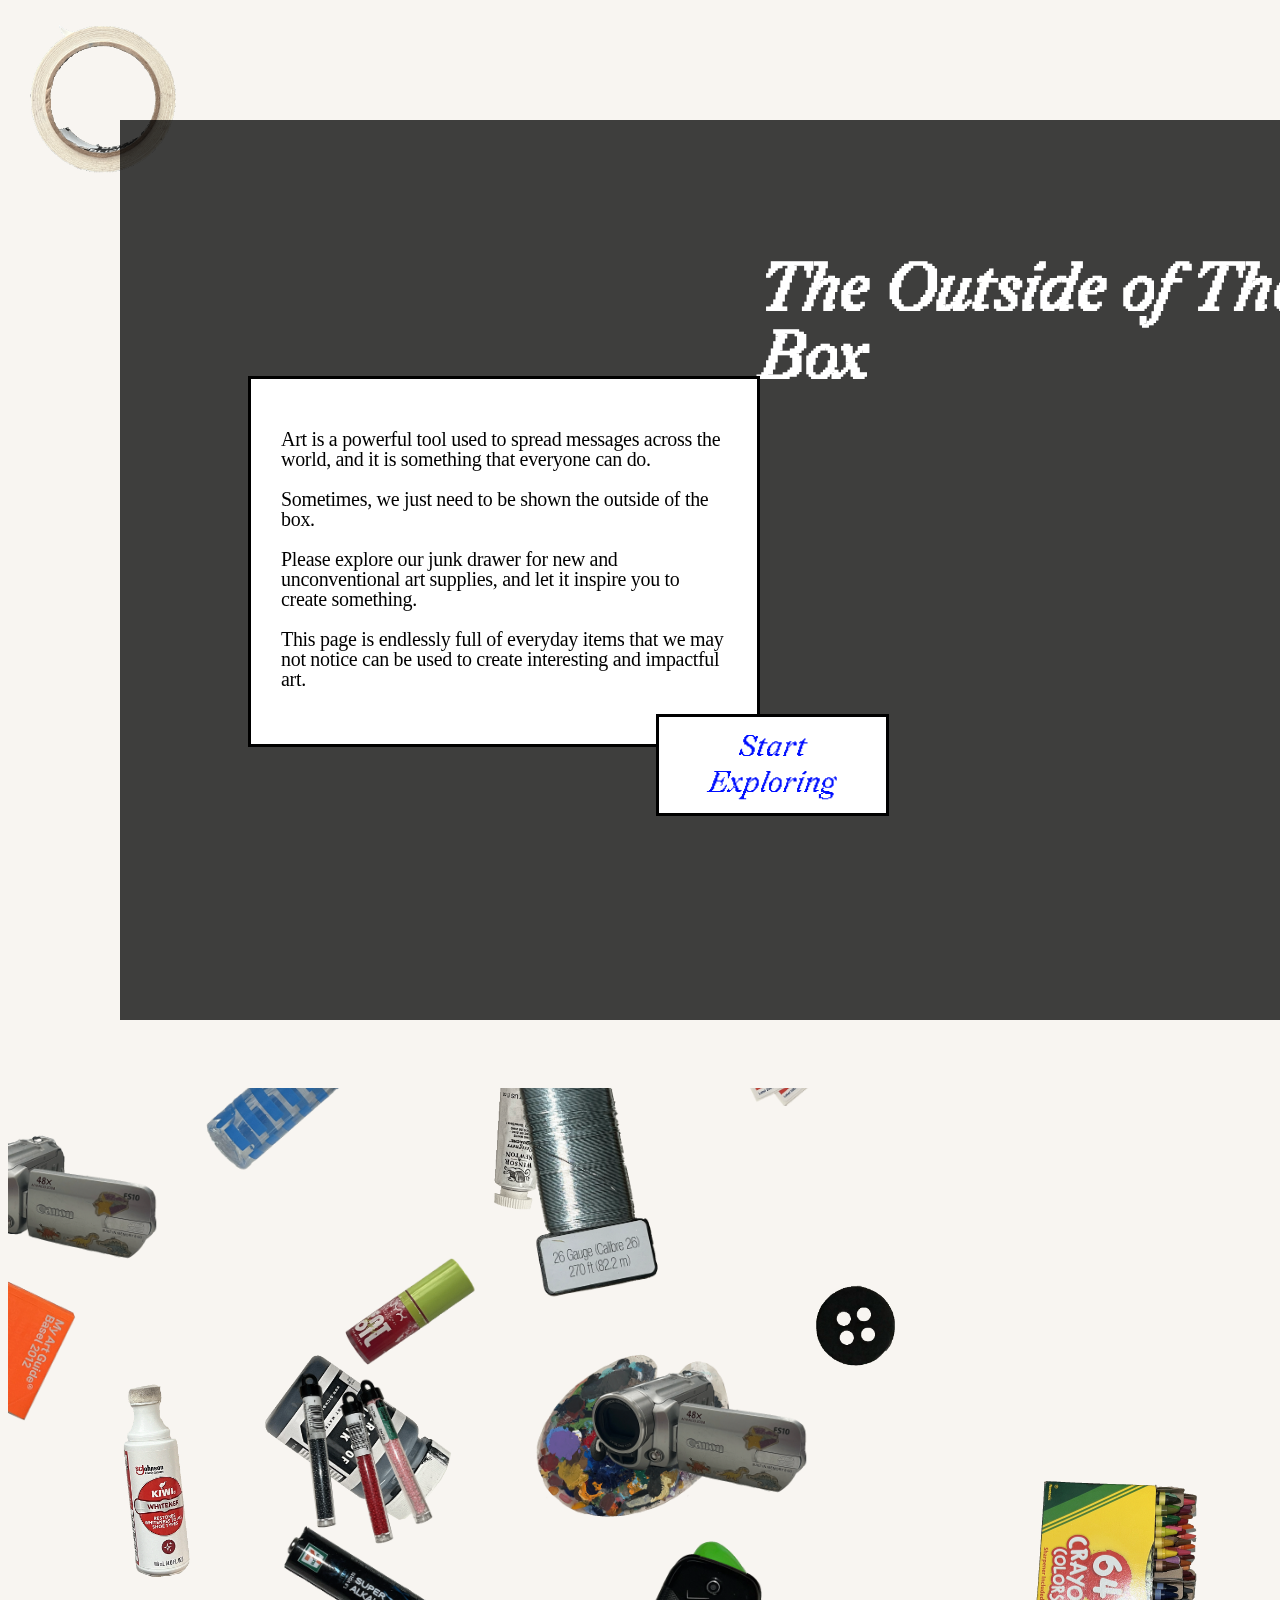
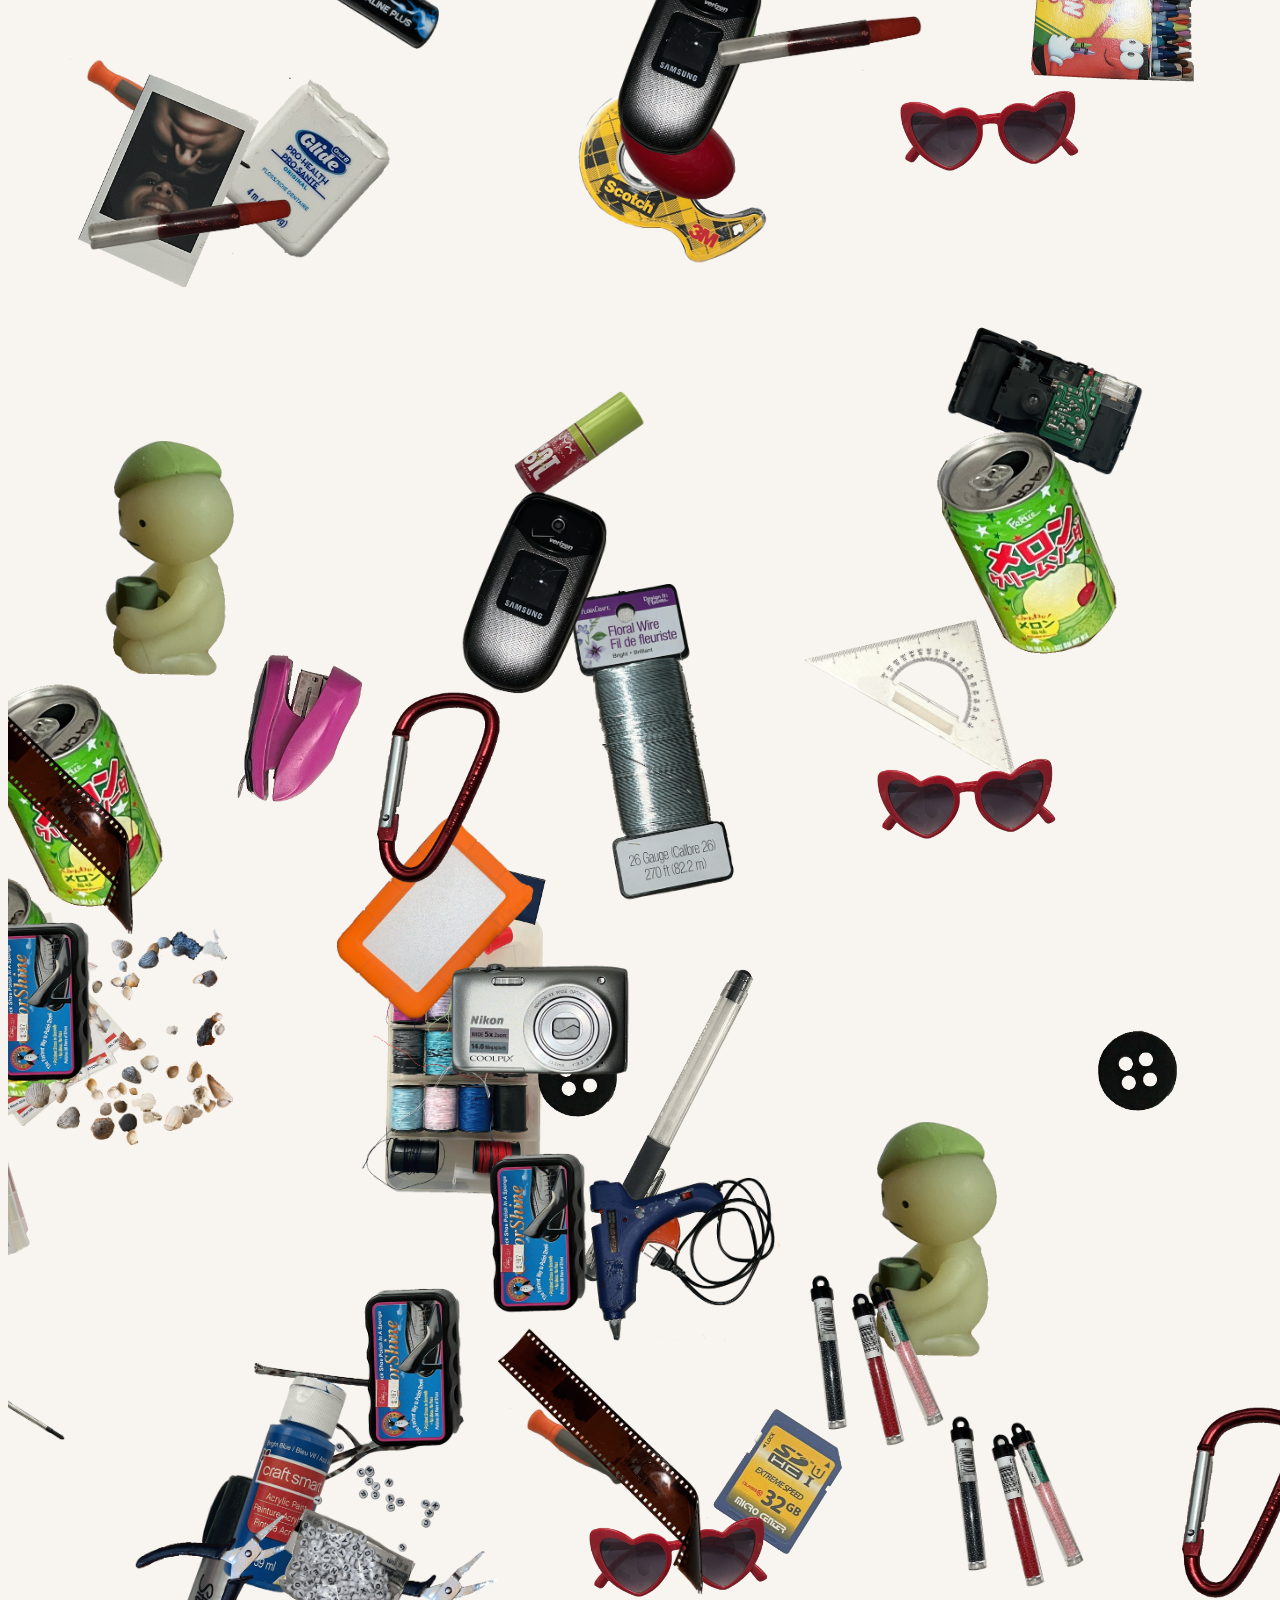
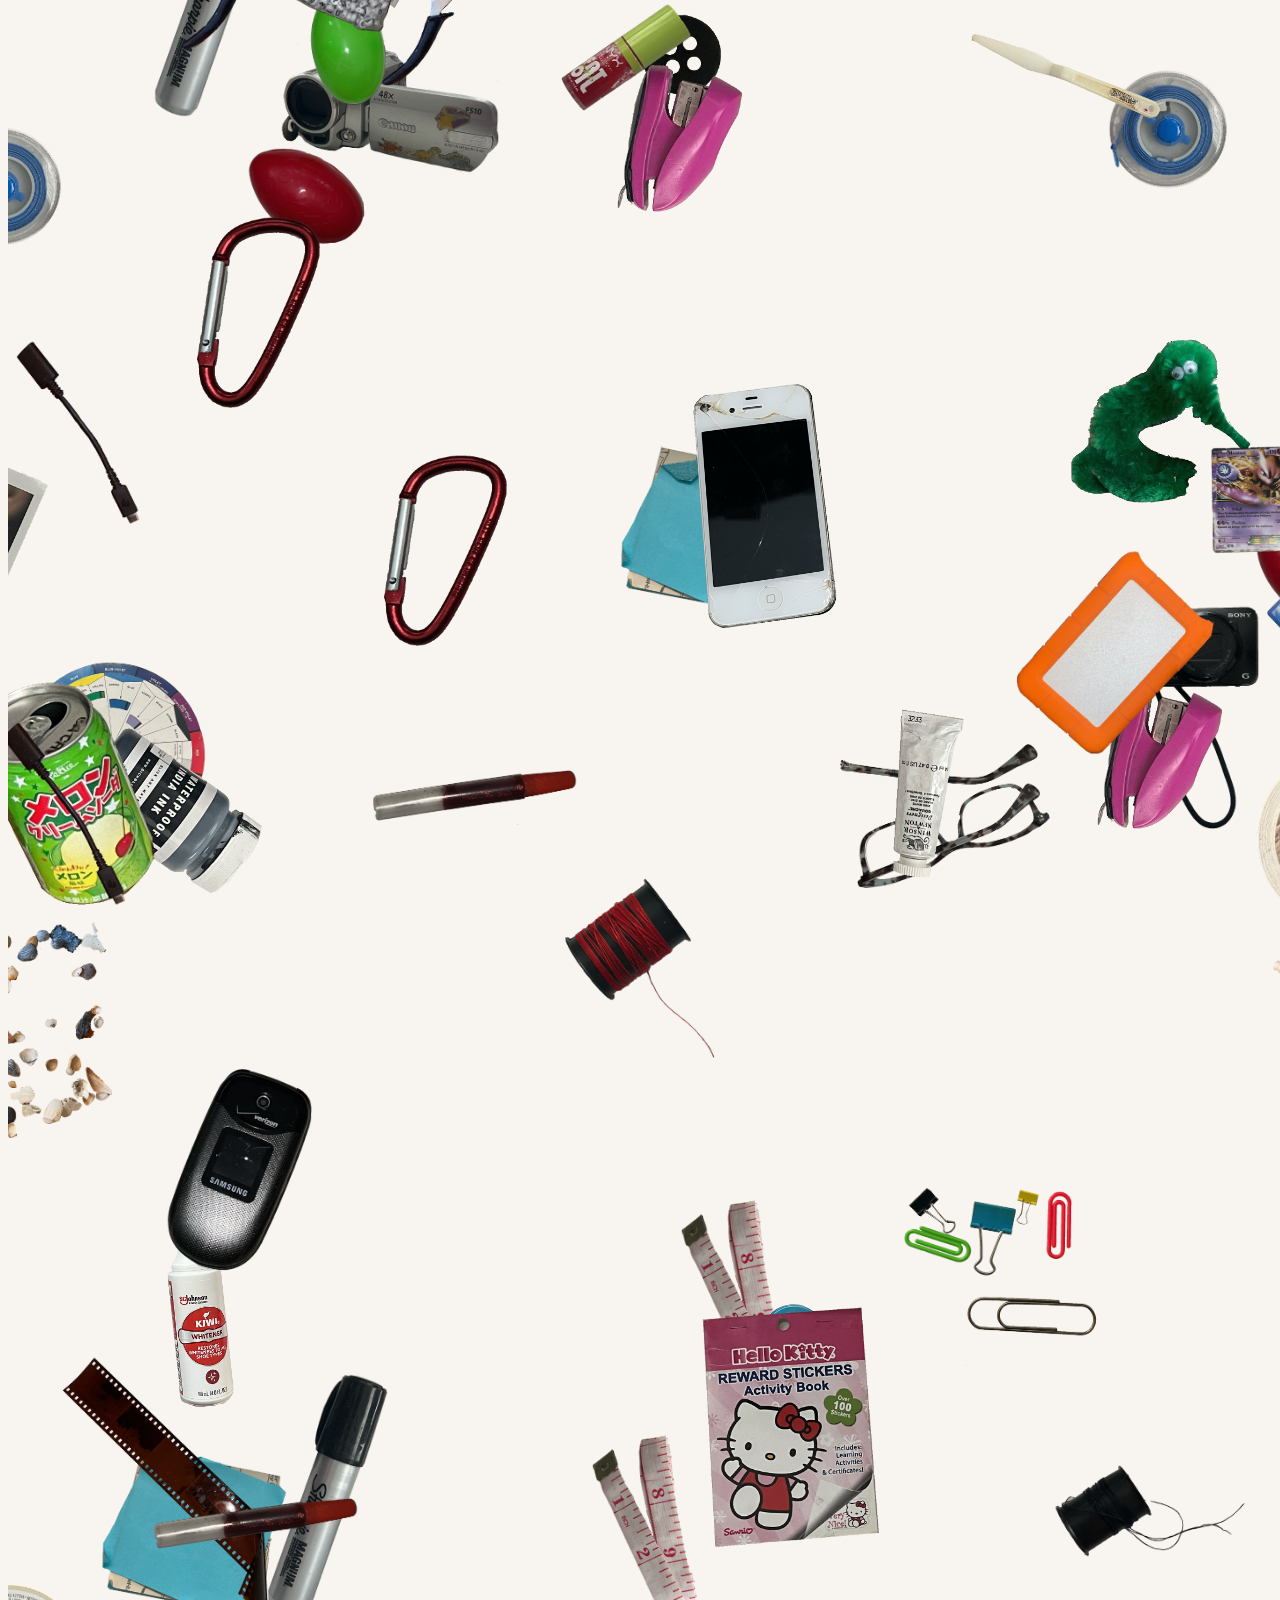
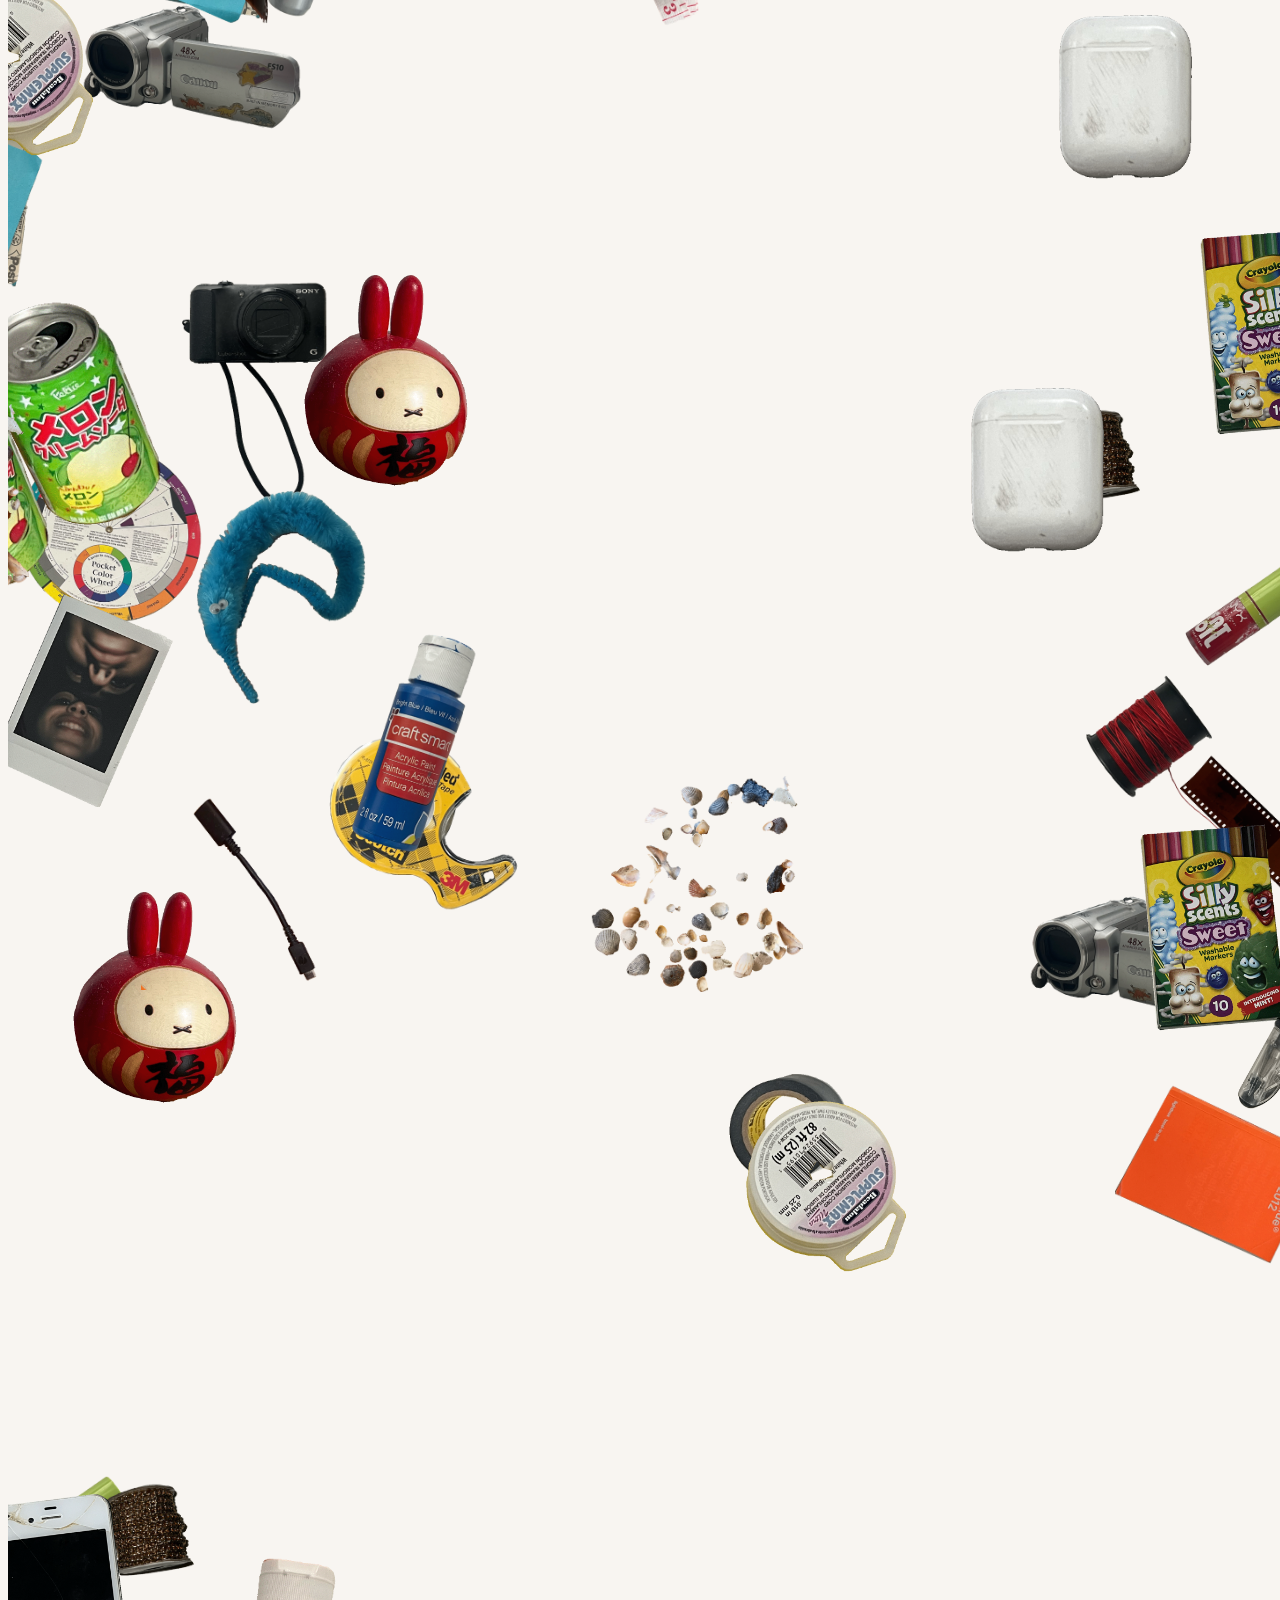
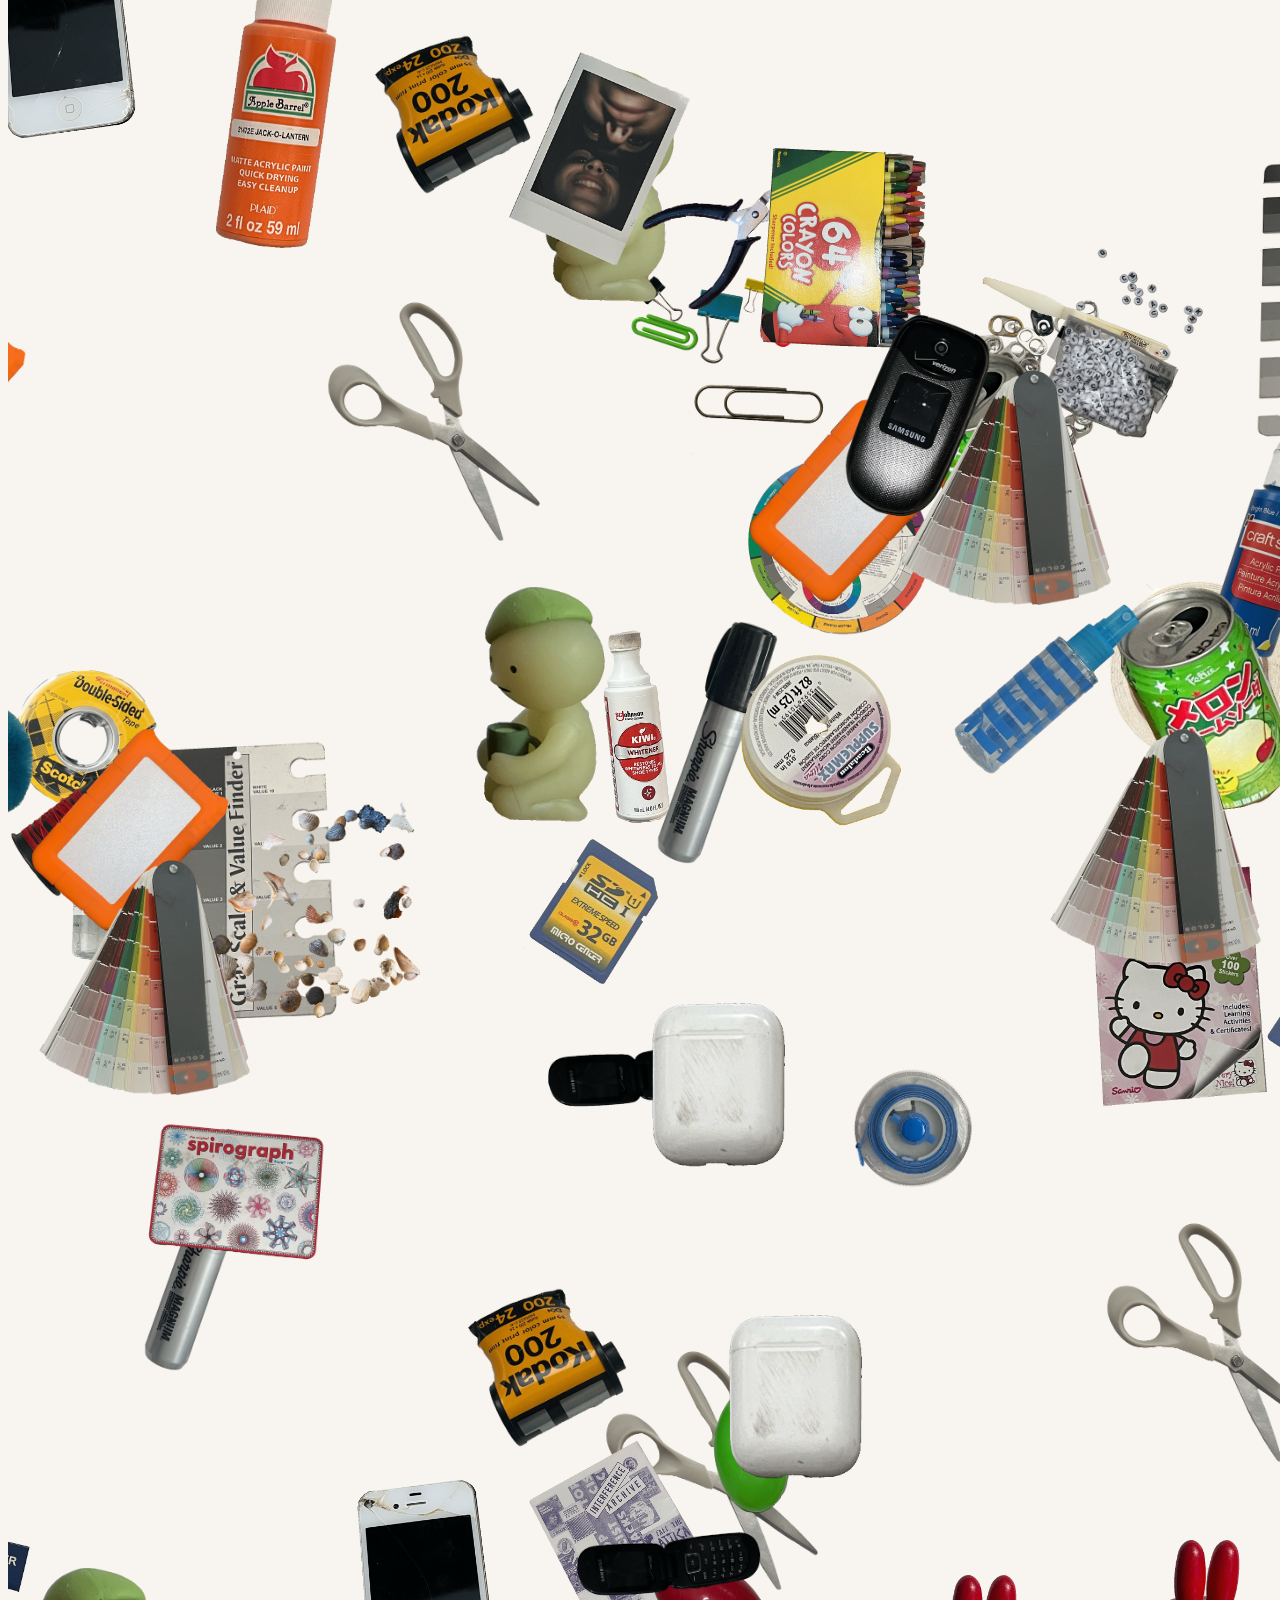
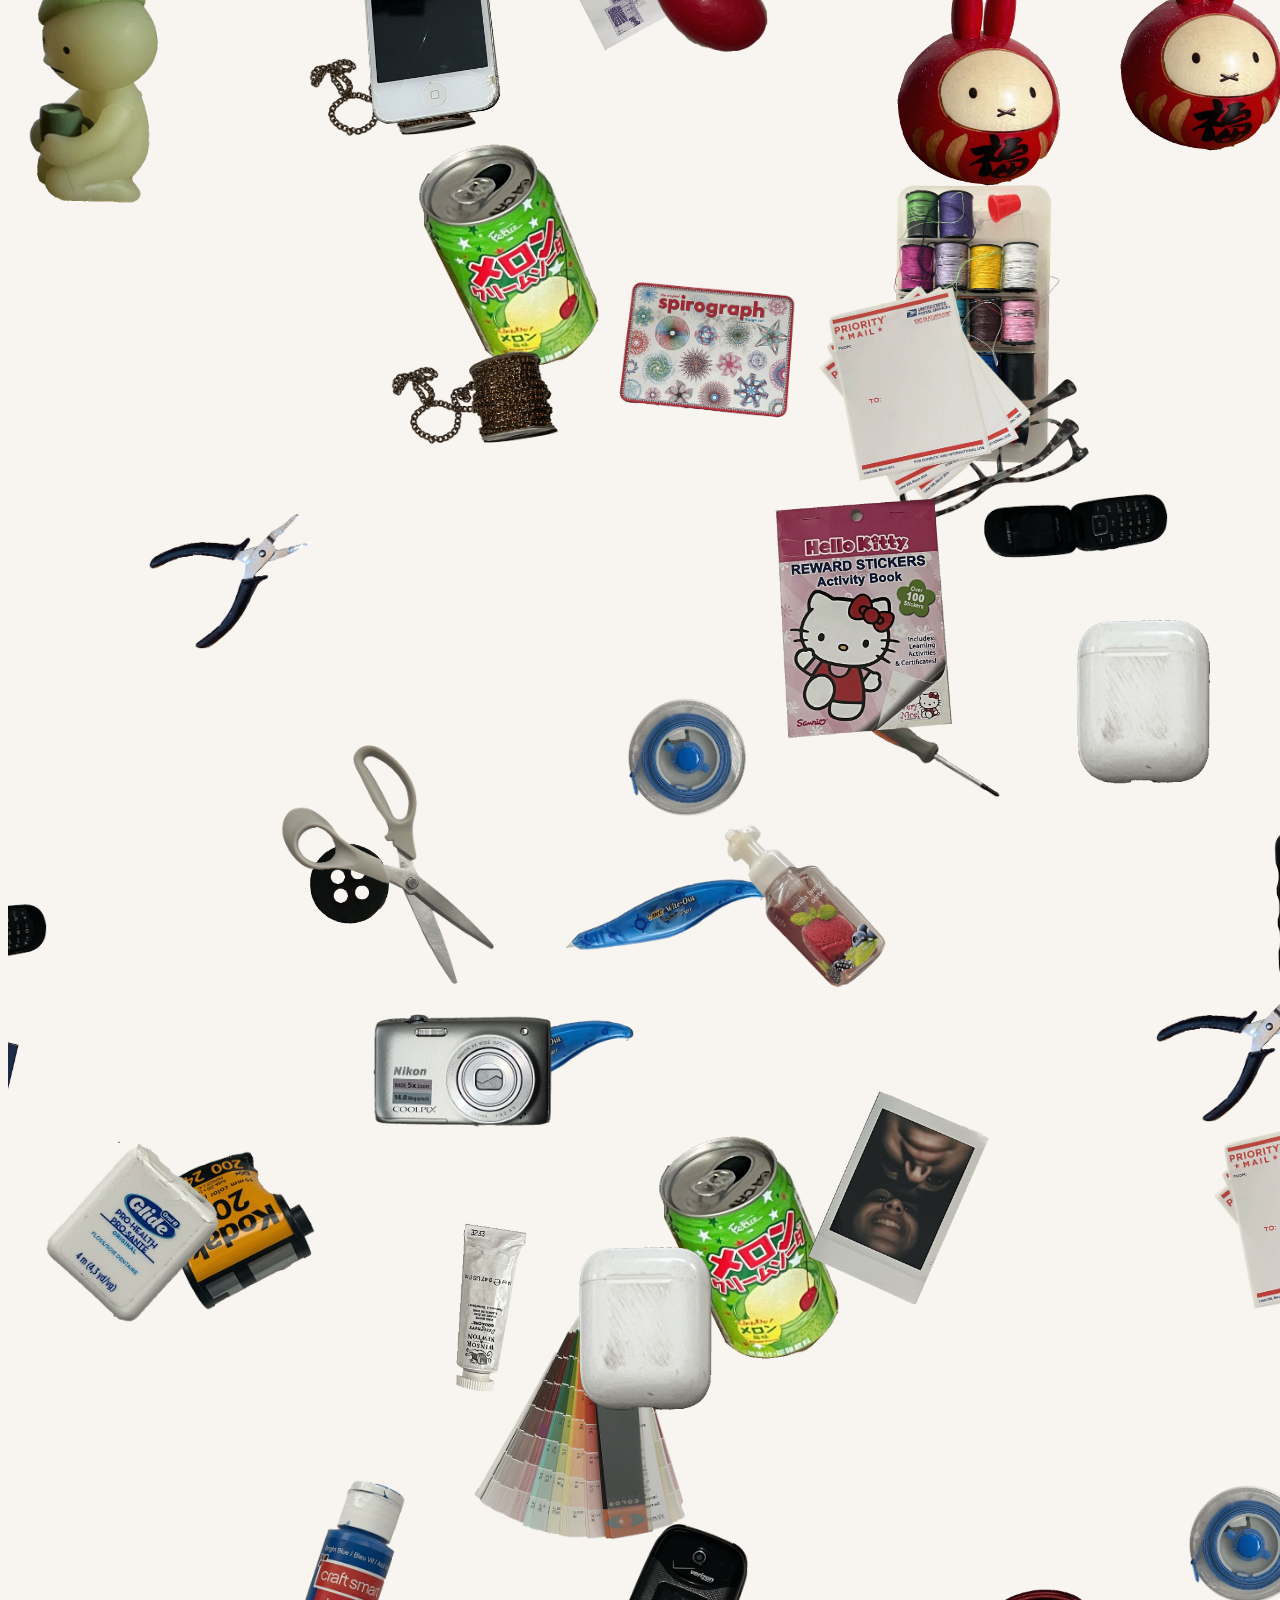
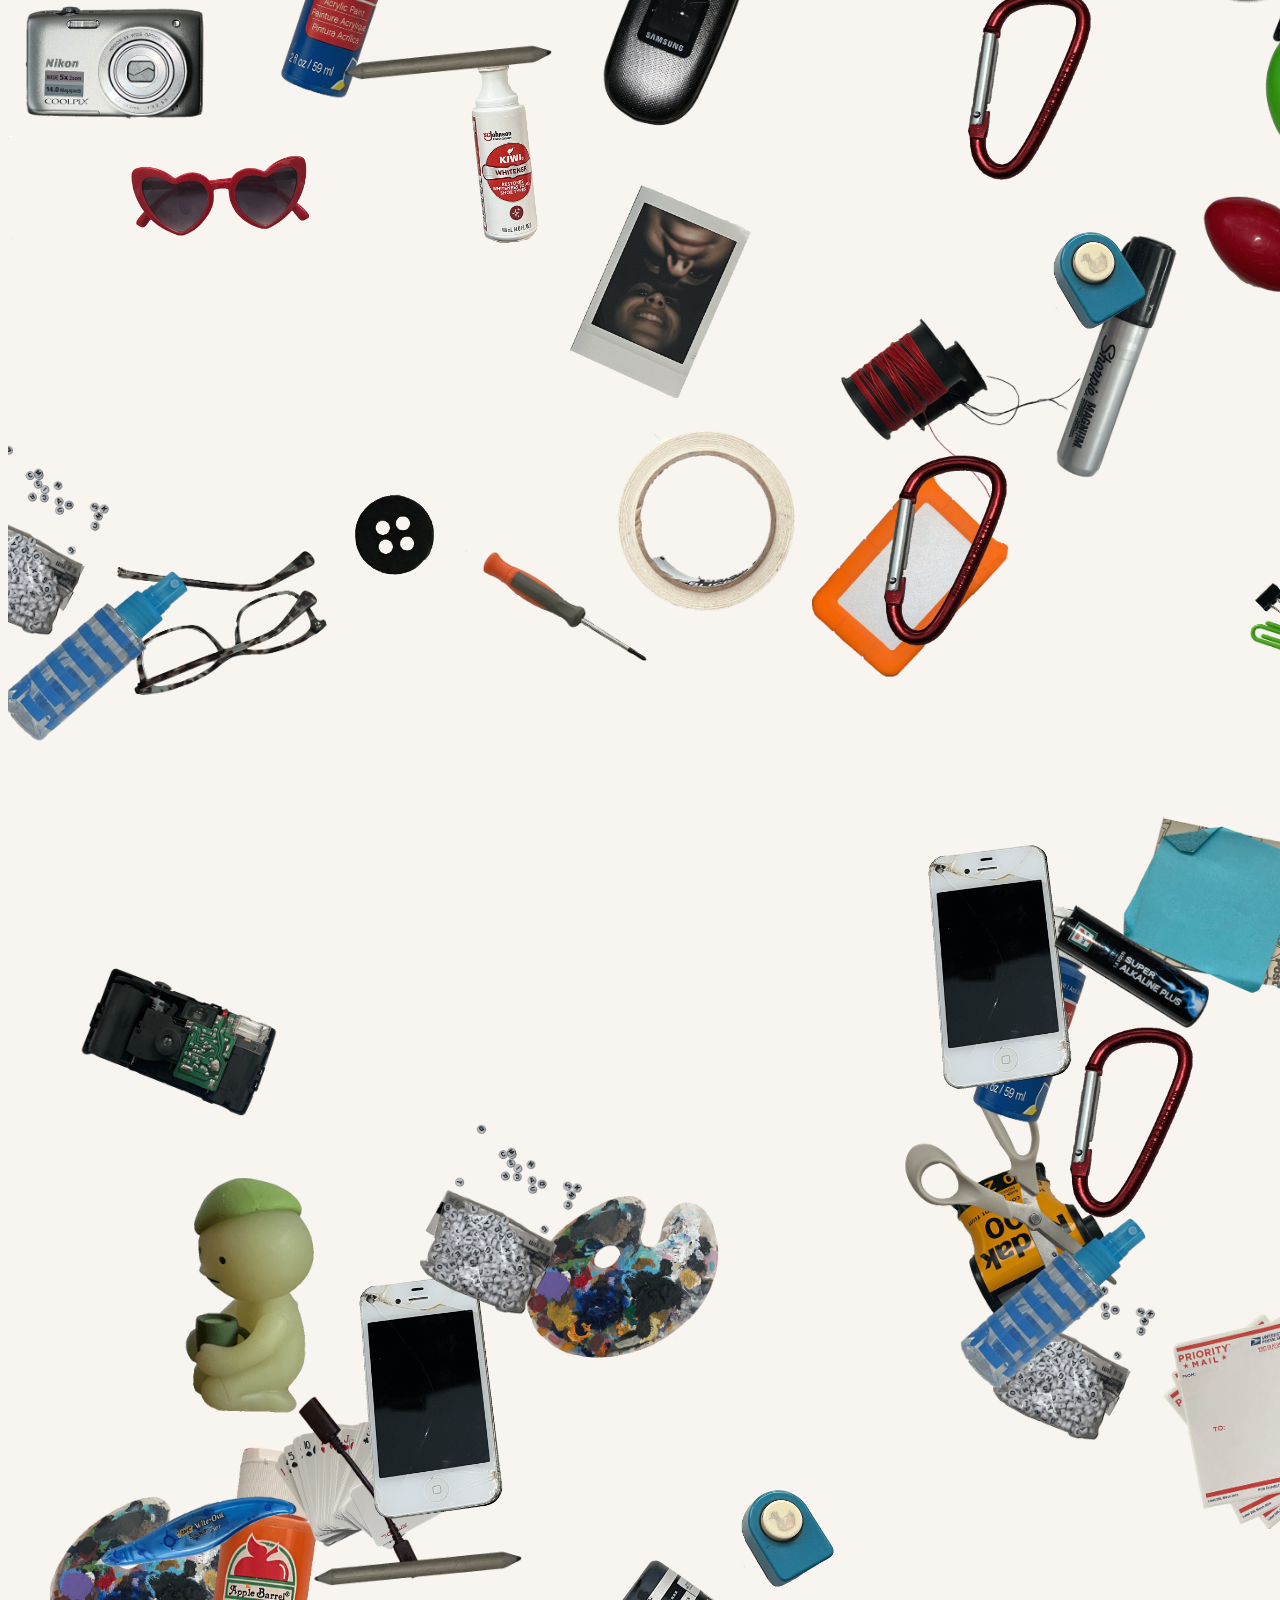
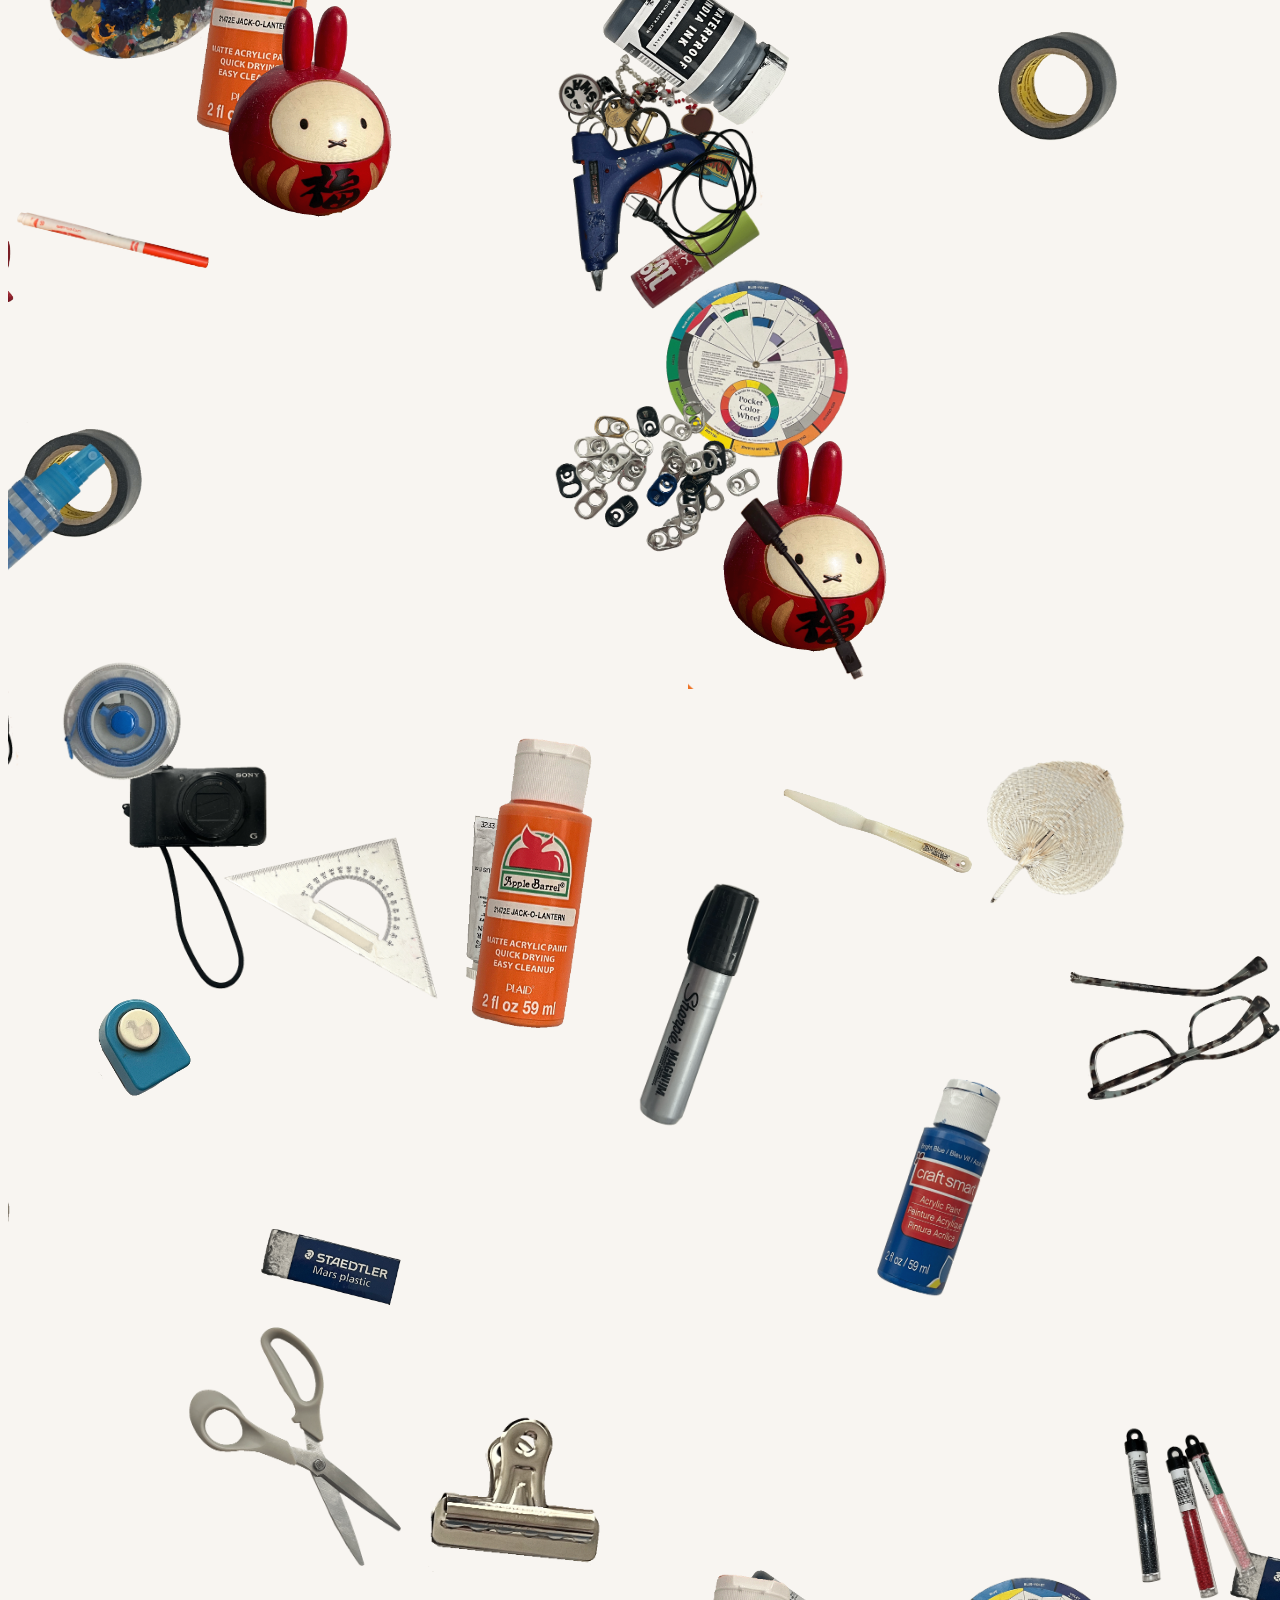
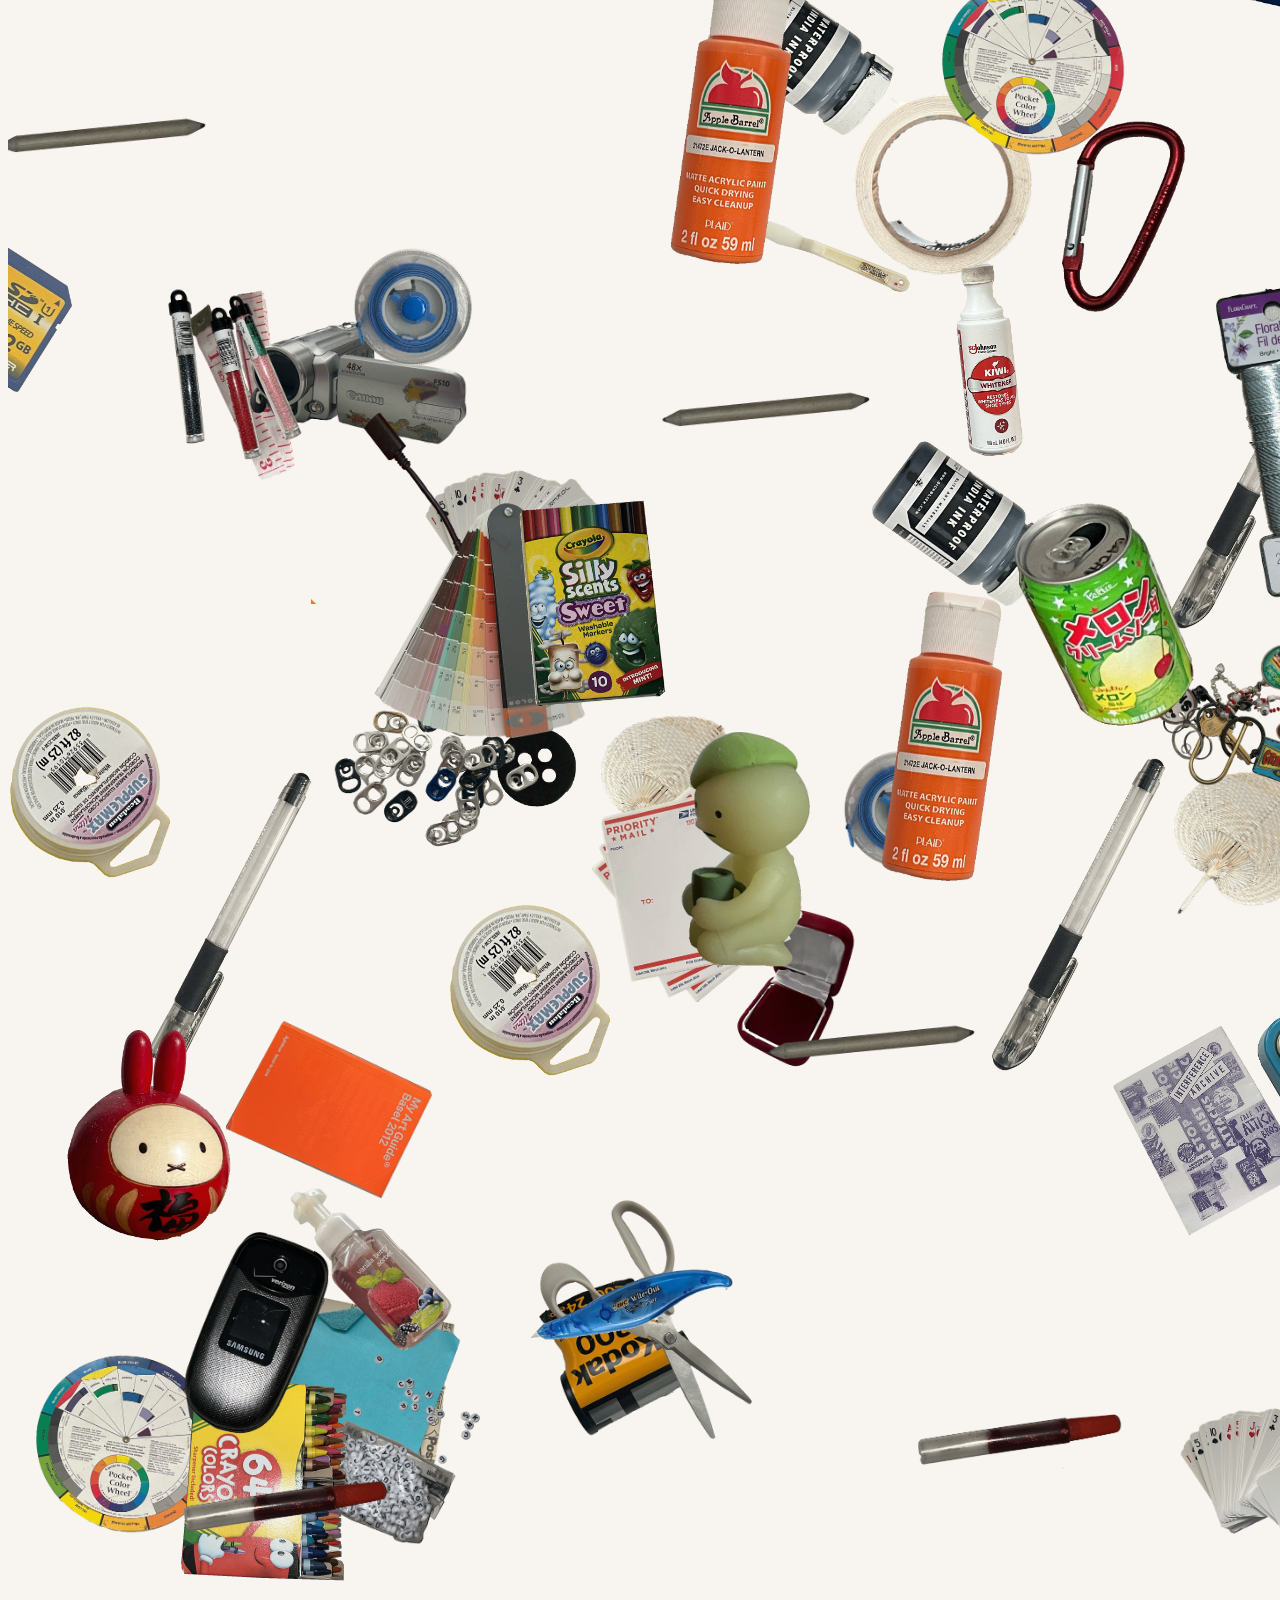
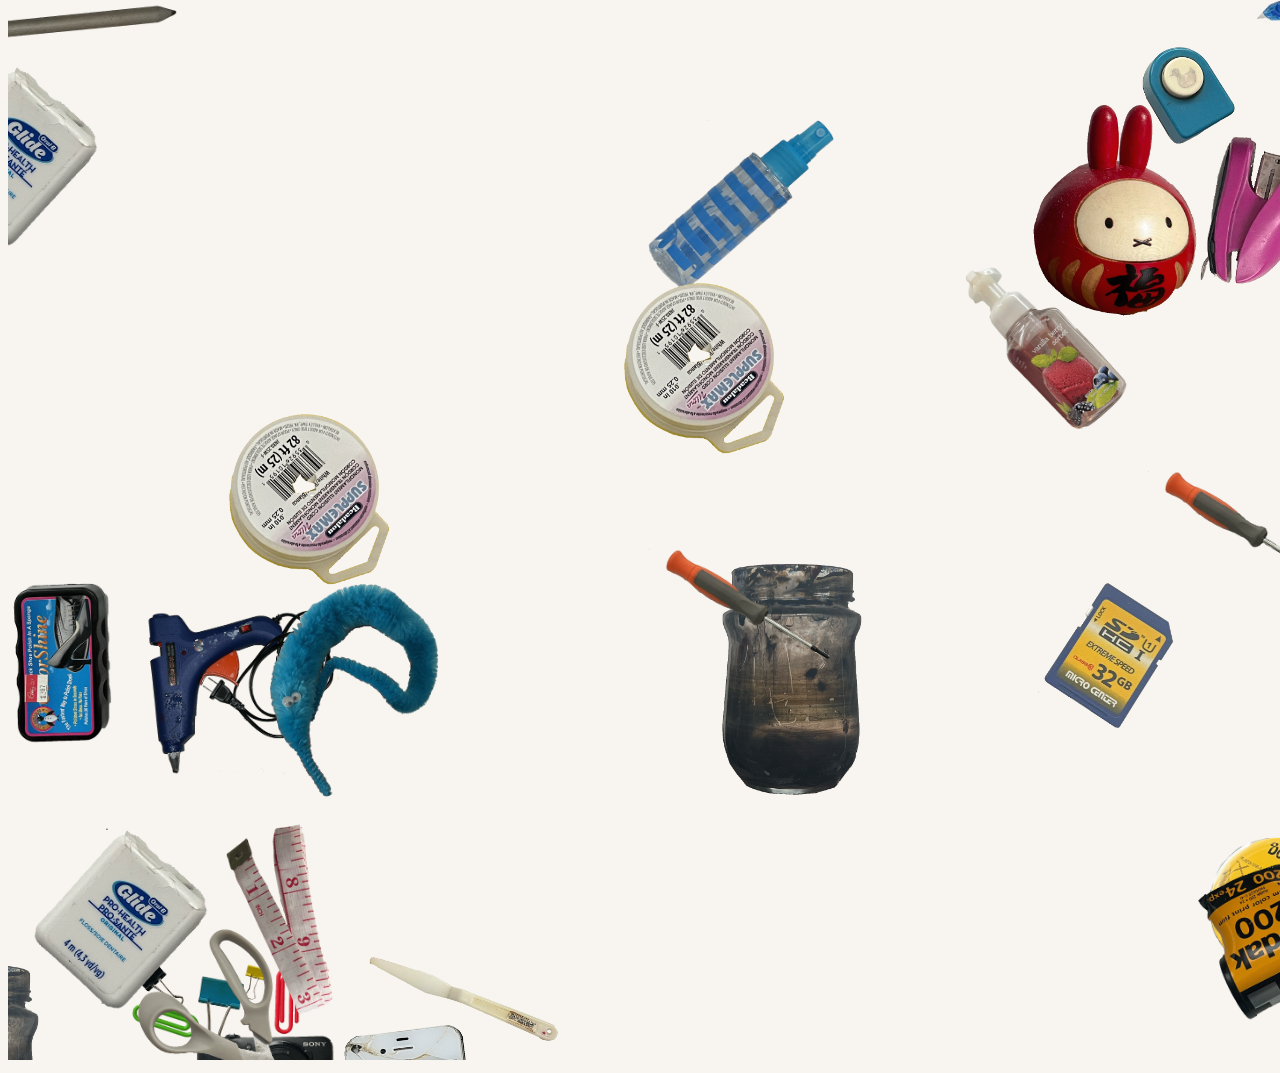
==== index.html @ 0f644901 "added files" ====
<!DOCTYPE html>
<html>
  <head>
    <meta charset="utf-8" />
    <title>Boxed Out</title>
    <link rel="stylesheet" href="style.css" />
  </head>
  <body>
	 
	  <div id="popupModal" class="modal">
      <h1 class="popuphead">The Outside of The Box</h1>
  <div class="modal-content">
    
    <p class="popupbody">Art is a powerful tool used to spread messages across the world, and it is something that everyone can do. <br><br>

      Sometimes, we just need to be shown the outside of the box. <br><br>
      
      Please explore our junk drawer for new and unconventional art supplies, and let it inspire you to create something.<br><br>
      
      This page is endlessly full of everyday items that we may not notice can be used to create interesting and impactful art.<br><br></p>
    <button class="explore-button">Start Exploring</button>
  </div>
</div>

	  <div class="border">
	  <img  class= "k" src="items346/IMG_5101.png" alt="tape">
	  <img  class= "k" src="items346/IMG_5101.png" alt="tape">
	  <img  class= "k" src="items346/IMG_5101.png" alt="tape">
	  <img  class= "k" src="items346/IMG_5101.png" alt="tape">
		  <img  class= "k" src="items346/IMG_5101.png" alt="tape">
		  <img  class= "k" src="items346/IMG_5101.png" alt="tape">
	  </div>
	  
    <section class="section">
      
		<article class="article">
			<img class= "side" src="items346/IMG_5101.png" alt="Tape"></article>
   
		<article class="article">
			<img class= "bookend" src="items346/IMG_5101.png" alt="Tape"></article>
      <article class="article">
        <img class="pictures" src="items346/IMG_51012.png" alt="Double-Sided Tape"/>
      </article>
      <article class="article">
        <img class="pictures" src="items346/IMG_5103.png" alt="jar"/>
      </article>
			<article class="article">
			<img class= "bookend" src="items346/IMG_5101.png" alt="tape"></article>
		<article class="article">
        <img class="pictures" src="items346/IMG_5101.png" alt="jar"/>
      </article>
		<article class="article">
        <img class="pictures" src="items346/IMG_5107.png" alt="jar"/>
      </article>
			<article class="article">
        <img class="pictures" src="items346/IMG_5109.png" alt="Fan"/>
      </article>
			<article class="article">
			<img class= "bookend" src="items346/IMG_5101.png" alt="tape"></article>
			<article class="article">
        <img class="pictures" src="items346/IMG_5110.png" alt="Used Palette"/>
      </article> 
			<article class="article">
        <img class="pictures" src="items346/IMG_5111.png" alt="Digital Camera"/>
      </article>
			<article class="article">
			<img class= "bookend" src="items346/IMG_5101.png" alt="tape"></article>
			<article class="article">
        <img class="pictures" src="items346/IMG_5113.png" alt="Ring Box"/>
      </article>
			
			<article class="article">
        <img class="pictures" src="items346/IMG_5114.png" alt="Sewing Kit"/>
		</article>
			<article class="article">
			<img class= "bookend" src="items346/IMG_5101.png" alt="tape"></article>
		<article class="article">
        <img class="pictures" src="items346/IMG_5116.png" alt="Thread"/>
      </article>
		<article class="article">
        <img class="pictures" src="items346/IMG_5117.png" alt="Thread"/>
      </article>
			
		<article class="article">
        <img class="pictures" src="items346/IMG_5118.png" alt="Measuring Tape"/>
      </article>			
	<article class="article">
        <img class="pictures" src="items346/IMG_5119.png" alt="Loose Button"/>
      </article>
			<article class="article">
        <img class="pictures" src="items346/IMG_5122.png" alt="Broken Disposable Camera"/>
      </article>
			<article class="article">
			<img class= "bookend" src="items346/IMG_5101.png" alt="tape"></article>
			<article class="article">
        <img class="pictures" src="items346/IMG_5123.png" alt="Keychain"/>
      </article>
			<article class="article">
        <img class="pictures" src="items346/IMG_5124.png" alt="Used Film Canister"/>
      </article>
		<article class="article">
        <img class="pictures" src="items346/IMG_5128.png" alt="Dental Floss"/>
      </article>
		<article class="article">
        <img class="pictures" src="items346/IMG_5131.png" alt="Camcorder"/>
      </article>
		<article class="article">
        <img class="pictures" src="items346/IMG_5151.png" alt="Post-It Notes"/>
      </article>
		<article class="article">
        <img class="pictures" src="items346/IMG_5152.png" alt="Color Wheel"/>
      </article>
		<article class="article">
        <img class="pictures" src="items346/IMG_51522.png" alt="Greyscale Chart"/>
      </article>
		<article class="article">
        <img class="pictures" src="items346/IMG_5153.png" alt="Soda Tabs"/>
      </article>
		<article class="article">
        <img class="pictures" src="items346/IMG_5154.png" alt="Scissors"/>
      </article>
		<article class="article">
        <img class="pictures" src="items346/IMG_5156.png" alt="SD Card"/>
      </article>
		<article class="article">
        <img class="pictures" src="items346/IMG_5157.png" alt="Broken Glasses"/>
      </article>
		<article class="article">
        <img class="pictures" src="items346/IMG_51572.png" alt="Measuring Tape"/>
      </article>
		<article class="article">
        <img class="pictures" src="items346/IMG_51573.png" alt="Dried Up Pen"/>
      </article>
		<article class="article">
        <img class="pictures" src="items346/IMG_51574.png" alt="King Size Sharpie"/>
      </article>
		<article class="article">
        <img class="pictures" src="items346/IMG_5159.png" alt="Triange Ruler"/>
      </article>
		<article class="article">
        <img class="pictures" src="items346/IMG_5161.png" alt="Postage Labels"/>
      </article>
		<article class="article">
        <img class="pictures" src="items346/IMG_5162.png" alt="Mini Stapler"/>
      </article>
		<article class="article">
        <img class="pictures" src="items346/IMG_51622.png" alt="Ink"/>
      </article>
		<article class="article">
        <img class="pictures" src="items346/IMG_51623.png" alt="Electrical Tape"/>
      </article>
		<article class="article">
        <img class="pictures" src="items346/IMG_51624.png" alt="Facny Gouache"/>
      </article>
		<article class="article">
		<img class="pictures" src="items346/IMG_5164.png" alt="Eraser"/>
      </article>
		<article class="article">
		<img class="pictures" src="items346/IMG_5165.png" alt="Pamphlet"/>
      </article>
		<article class="article">
		<img class="pictures" src="items346/IMG_5174.png" alt="Palette Knife"/>
      </article>
		<article class="article">
		<img class="pictures" src="items346/IMG_5177.png" alt="Cheap Acrylic Paint"/>
      </article>
		<article class="article">
		<img class="pictures" src="items346/IMG_5178.png" alt="Cheaper Acrylic Paint"/>
      </article>
		<article class="article">
		<img class="pictures" src="items346/IMG_5179.png" alt="Deck of Cards"/>
      </article>
		<article class="article">
		<img class="pictures" src="items346/IMG_3038.png" alt="Soda Can"/>
      </article>
		<article class="article">
		<img class="pictures" src="items346/IMG_3721.png" alt="Worm on a String"/>
      </article>
		<article class="article">
		<img class="pictures" src="items346/IMG_37212.png" alt="Alex"/>
      </article>
		<article class="article">
		<img class="pictures" src="items346/IMG_37213.png" alt="Mitchi"/>
      </article>
		<article class="article">
		<img class="pictures" src="items346/IMG_5933.png" alt="Seashells"/>
      </article>
		<article class="article">
		<img class="pictures" src="items346/IMG_5934.png" alt="Pliars"/>
      </article><article class="article">
		<img class="pictures" src="items346/IMG_5936.png" alt="Crayola Marker"/>
      </article><article class="article">
		<img class="pictures" src="items346/IMG_59363.png" alt="Hard Drive"/>
      </article><article class="article">
		<img class="pictures" src="items346/IMG_59362.png" alt="Mystery Cable"/>
      </article><article class="article">
		<img class="pictures" src="items346/IMG_5180.png" alt="Novelty Sunglasses"/>
      </article><article class="article">
		<img class="pictures" src="items346/IMG_5175.png" alt="White Out"/>
      </article><article class="article">
		<img class="pictures" src="items346/IMG_51752.png" alt="Screwdriver"/>
      </article><article class="article">
		<img class="pictures" src="items346/IMG_51753.png" alt="Duck-Shaped Hole Punch"/>
      </article><article class="article">
		<img class="pictures" src="items346/IMG_51754.png" alt="Bull Clip"/>
      </article><article class="article">
		<img class="pictures" src="items346/IMG_5181.png" alt="Lip Gloss"/>
      </article><article class="article">
		<img class="pictures" src="items346/IMG_5245.png" alt="Hot Glue Gun"/>
      </article><article class="article">
		<img class="pictures" src="items346/IMG_5247.png" alt="Floral Wire"/>
      </article><article class="article">
		<img class="pictures" src="items346/IMG_5248.png" alt="Jewelry Chain"/>
      </article>
		<article class="article">
		<img class="pictures" src="items346/IMG_5228.png" alt="Silly Putty"/>
      </article><article>
		<img class="pictures" src="items346/IMG_5222.png" alt="Makeup Remover"/>
      </article><article class="article">
		<img class="pictures" src="items346/IMG_52222.png" alt="Foaming Soap"/>
      </article><article class="article">
		<img class="pictures" src="items346/IMG_52223.png" alt="Shoe Polish Pad"/>
      </article><article class="article">
		<img class="pictures" src="items346/IMG_52224.png" alt="Shoe Polish Marker"/>
      </article><article class="article">
		<img class="pictures" src="items346/IMG_5223.png" alt="Mystery Book"/>
      </article><article class="article">
		<img class="pictures" src="items346/IMG_52232.png" alt="Hello Kitty Stickers"/>
      </article><article class="article">
		<img class="pictures" src="items346/IMG_5234.png" alt="Old iPhone"/>
      </article><article class="article">
		<img class="pictures" src="items346/IMG_5235.png" alt="7/11 Battery that never worked"/>
      </article><article class="article">
		<img class="pictures" src="items346/IMG_5240.png" alt="Pokemon Cards"/>
      </article><article class="article">
		<img class="pictures" src="items346/IMG_5249.png" alt="Letter Beads"/>
      </article><article class="article">
		<img class="pictures" src="items346/IMG_51822.png" alt="Ugly Polaroid of your Friends"/>
      </article><article class="article">
		<img class="pictures" src="items346/IMG_51823.png" alt="Spray Bottle"/>
      </article><article class="article">
		<img class="pictures" src="items346/IMG_5184.png" alt="Spirograph Children's Toy"/>
      </article><article class="article">
		<img class="pictures" src="items346/IMG_5246.png" alt="Crayola Crayons"/>
      </article><article class="article">
		<img class="pictures" src="items346/IMG_5242.png" alt="Beads"/>
      </article><article class="article">
		<img class="pictures" src="items346/IMG_5232.png" alt="Flip Phone"/>
      </article><article class="article">
		<img class="pictures" src="items346/IMG_5239.png" alt="Film Strip"/>
      </article><article class="article">
		<img class="pictures" src="items346/IMG_5186.png" alt="Worm on a String"/>
      </article><article class="article">
		<img class="pictures" src="items346/IMG_5225.png" alt="Color Swatch Booklet"/>
      </article><article class="article">
		<img class="pictures" src="items346/IMG_5231.png" alt="Carabiner"/>
      </article><article class="article">
		<img class="pictures" src="items346/IMG_52312.png" alt="Broken Digital Camera"/>
      </article><article class="article">
		<img class="pictures" src="items346/IMG_52313.png" alt="Ancient Flip Phone"/>
      </article><article class="article">
		<img class="pictures" src="items346/IMG_5226.png" alt="Fishing Wire"/>
      </article><article class="article">
		<img class="pictures" src="items346/IMG_52262.png" alt="Airpod Case (lost Airpods)"/>
      </article><article class="article">
		<img class="pictures" src="items346/IMG_5241.png" alt="Scented Crayola Markers"/>
      </article><article class="article">
		<img class="pictures" src="items346/IMG_5237.png" alt="Glitter Glue"/>
      </article><article class="article">
		<img class="pictures" src="items346/IMG_52372.png" alt="Blending Stump"/>
      </article>
		<article class="article">
			<img class= "bookend" src="items346/IMG_5101.png" alt="tape"></article>
		
         <div id="imageModal" class="modal image-modal">
            <div class="image-modal-content">
              <span class="close-button image-close-button">&times;</span>
              <div class="image-modal-body">
                <div class="image-container">
                  <img id="largeImage" src="" alt="Large View">
                </div>
                <div class="text-scrolling-container">
                  <div class="scrolling-text">
                    <p id="itemName" class="highlighted-text red">Item Name Here</p>
                    <p id="descriptionLine1">Combine a bunch of objects and break them apart, put them together to create a new object with an entirely new meaning</p>
                    <p id="descriptionLine2">Use a found object as inspiration for a phot shoot. This could be through the form, colors, or sturcture. Maybe even imagine the object to be aline or made out of a fantasy material</p>
                    <p id="descriptionLine3">Create a print out of it, or inspired by it. Many objects can even be carved or scratched into to create a canvas for a block or lino print.</p>
                    <p class="highlighted-text blue">Look what others have done:</p>
                    <p id="descriptionLine4">Create a stopmotion animate out of it. Give this product a life and a backstory</p>
                    <p id="descriptionLine1">Repaint and customize the object in new ways, experimenting with new materials and techniques</p>
                    <p id="descriptionLine5">Cut up and create some interesting jewelry with your new found object. It could become all the rage!.</p>
                    <p id="descriptionLine6">Create a stopmotion animate out of it. Give this product a life and a backstory</p>
                    <p id="descriptionLine2">Repaint and customize the object in new ways, experimenting with new materials and techniques</p>
                    <p id="descriptionLine4">Cut up and create some interesting jewelry with your new found object. It could become all the rage!.</p>
                    <p id="descriptionLine1">Create an interactive art exhibition</p>
                    <p id="descriptionLine2">Use a found object as inspiration for a phot shoot. This could be through the form, colors, or sturcture. Maybe even imagine the object to be aline or made out of a fantasy material</p>
                    <p id="descriptionLine3">Make something that theywould use in the future..</p>
                    <p class="highlighted-text blue">Look what others have done:</p>
                    <p id="descriptionLine4">Check instagram</p>
                    <p id="descriptionLine1">Repaint and customize the object in new ways, experimenting with new materials and techniques</p>
                    <p id="descriptionLine5">Cut up and create some interesting jewelry with your new found object. It could become all the rage!.</p>
                    <p id="descriptionLine6">Create a stopmotion animate out of it. Give this product a life and a backstory</p>
                    <p id="descriptionLine2">Repaint and customize the object in new ways, experimenting with new materials and techniques</p>
                    <p id="descriptionLine4">Cut up and create some interesting jewelry with your new found object. It could become all the rage!.</p>
                  </div>
                </div>
                <div class="user-interaction">
                  <div class="comment-section">
                     <input type="text" placeholder="Add your comment" class="comment-input">
                     <button class="submit-button">Submit</button>
                     
                     <div class="comments-display">
                       <!-- Comments will be appended here -->
                       
                     </div>
                   </div>
                  </div>
                </div>
              </div>
            </div>
          </div>
          
        
        
</div>
    </section>
		  
    <script src="endless.js"></script>
  </body>
</html>
---- style.css ----
@font-face {
  font-family: 'Helvetica Heue';
  src: url("HelveticaNeue.ttc")
}

@font-face{
	font-family:'Tex Gyre';
		src: url("texgyreheroscn-regular.otf")
}

@font-face{
	font-family: "Redaction 35 Italic";
		src: url("Redaction35-Italic.otf")
}

@font-face{
	font-family: "Redaction 35 Regular";
		src: url("Redaction35-Regular.otf")
}



.viewport {
      overflow-x: hidden; /* Hide horizontal overflow */
      width: 400%; /* Adjust width as needed */
      height: 100vh; /* Full viewport height */
      position: relative;
    }

    .scroll-container {
      white-space: nowrap; /* Prevent line breaks */
      position: absolute;
      top: 0;
      left: 0;
      animation: scrollAnimation 20s linear infinite; /* Adjust duration and timing function */
    }

    @keyframes scrollAnimation {
      0% {
        transform: translateX(0);
      }
      100% {
        transform: translateX(-100%); /* Adjust the distance to move */
      }
    }



html {
  font-size: calc(24px + 0.5vmax);
   font-family: "Helvetica Neue";
  letter-spacing: 0.02em;
  line-height: .9;
	background-color: rgba(248, 245, 241)
}

#body {
  height: 100%;
  width: 100%;
}
.section {
  width: 500%; /* Adjust this value as needed to make the container wider */
  height: 100%;
  overflow: hidden;
  position: relative;
	display: inline-block;
	cursor:all-scroll;
	caret-color: red;
}



.border{
	height: 1080px;
  width: 1920px;
	border: 1px red; 
}

.k{
	height: 20%; width: auto; position:absolute;
}

.pictures {
  width: 220px;
  height: auto;
	
}

.bookend {
  height: 5%;
  width: auto;
  opacity: 0;
}

.side {
  height: 50%;
  width: auto;
  position: absolute;
	opacity:0;
}

/* Existing styles... */

/* Popup Modal Styles */
.modal {
  display: none; /* Hidden by default */
  position: fixed; /* Stay in place */
  z-index: 100; /* Sit on top */
  left: 0;
  top: 0;
  width: 100%; /* Full width */
  height: 100%; /* Full height */
  background-color: rgba(0,0,0,0.75); /* Dim the background more */
  transition: all 0.5s ease; /* Smooth transition for better UX */
	letter-spacing: -0.01rem;
}

.modal-content {
  position: relative;
  background-color: white; /* Darker background */
  margin: 20% 30% 40% 10% ; /* Centering the modal on page */
  padding: 30px;
  border: solid black 3px;/* Remove if not needed */
 
  width: 40%; /* Adjust width as necessary */

  text-align: center; /* Center align the text */
  color: black;
  
}

.popuphead {
  font-size: 68px; /* Larger font size */
  color: #ffffff;
  margin-bottom: 20px;
	font-family: "Redaction 35 Italic";
		position: absolute;
	top: 10%;
	left: 50%;
}

.popupbody {
  font-size: 20px; /* Comfortable reading size */
  line-height: 1; /* Improved line spacing */
  margin-bottom: 5px;
	text-align: left;
}

.explore-button {
  color: #000fff; /* Eye-catching button color */
  background-color: white;
  border: solid black 3px;
  padding: 12px 20px;
  font-size: 30px;
  cursor: pointer;
  margin-top: 20px; /* Spacing above the button */
	font-family: "Redaction 35 Italic";
  position: absolute;
  margin: 0% 30%;
  width: 46%;
}



#rolling{text-align: center; font-size: 40px; color: rgba(44,172,10,1.00);}

.image-modal-content {
  width: 40%;
  height: 65%;
  position: relative;
  border-radius: 10px;
  display: flex;
  align-items: center;
  justify-content: center;
  margin: 10% 30% 40% 10% ; /* Centering the modal on page */
 
  color: white;
}

.image-modal-body {
  position: relative;
  width: 100%;
  height: 100%;
  display: flex;
  align-items: center;
  justify-content: space-around;
}

.image-container {
  width: 40%;
  display: flex;
  align-items: center;
  justify-content: center;
  position: fixed;
  z-index: 2;  /* Ensure the image is above the scrolling text */
}

.image-container img {
  width: 60%;
  height: auto; /* Maintain aspect ratio */
  border-radius: 8px;
}

.text-scrolling-container {
  position: absolute;
  width: 100%; /* Adjust based on your layout */
  height: 100%; /* Adjust based on your layout */
  top: -90px; /* Positioning adjustment if needed */
}

.scrolling-text p {
  position: relative;
  white-space: nowrap;
  display: block;
  margin: 10px 0; /* Space between lines */
}

/* Define different animations for different speeds */
@keyframes scroll-right-slow {
  0% { transform: translateX(300%); }
  100% { transform: translateX(-100%); }
}

@keyframes scroll-right-medium {
  0% { transform: translateX(300%); }
  100% { transform: translateX(-150%); }
}

@keyframes scroll-right-fast {
  0% { transform: translateX(300%); }
  100% { transform: translateX(-150%); }
}

@keyframes scroll-right-fastest {
  0% { transform: translateX(300%); }
  100% { transform: translateX(-250%); }
}

/* Apply different animations to each line */
#itemName {
  animation: scroll-right-slow 7s linear infinite;
  color: red;
  font-weight: bold;
  font-size: 1.8em;
  font-family: "Redaction 35 Italic";
}

#descriptionLine1 {
  animation: scroll-right-medium 8.7s linear infinite;
  font-size: 1em;
}

#descriptionLine2 {
  animation: scroll-right-fast 7.3s linear infinite;
  font-size: 1em;
}

#descriptionLine3 {
  animation: scroll-right-fastest 5s linear infinite;
  font-size: 1em;
}
#descriptionLine4 {
  animation: scroll-right-medium 6.5s linear infinite;
  font-size: 1em;
}

#descriptionLine5 {
  animation: scroll-right-fast 5.5s linear infinite;
  font-size: 1em;
}

#descriptionLine6 {
  animation: scroll-right-fastest 4s linear infinite;
  font-size: 1em;
}

.highlighted-text.blue {
  color: blue;
  font-weight: bold;
  font-size: 1.3em;
  font-family: "Redaction 35 Italic";
  animation: scroll-right-slow 12s linear infinite;
}

/* Ensure your container and overall modal are well styled */
.user-interaction {
  margin-top: 15px; /* Adjust spacing */
}
.comments-display-container {
  width: 20%;
  margin-left: 10px;
  padding: 10px;
  border: 2px solid #ddd;
  border-radius: 4px;
  max-height: 300px;
  overflow-y: auto;
  background-color: #fff;
}

.comments-display {
 
  color: red;
  font-size: 30px;
  font-family: "Helvetica Neue";
  font-weight: bolder;
  transform: rotate(90deg);
  line-height: .1;
  position: absolute;
 bottom: 5px;
}

.comment-section {
  display: flex;
  flex-direction: column;
  align-items: center;
}

.comment-input, .submit-button {
  width: 90%;
  padding: 8px;
  margin-top: 5px;
}

.submit-button {
  background-color: #4CAF50;
  color: white;
  border: none;
  cursor: pointer;
  margin-top: 10px;
}



.user-interaction {
  position: absolute;
  bottom: 10px;
  right: 10px;
  display: flex;
  flex-direction: column;
  align-items: center;
}
.comments{
  width: 30%;
  height:30%;
  background-color: #fff;
  
}
.comment-section {
  transform: rotate(-90deg);
  transform-origin: top right;
}

.comment-input, .submit-button {
  width: 400px;
  padding: 10px;
  border: 2px solid #333;
  background: #fff;
  font-size: 16px;
  position: relative;
  bottom: -50px;
  right: -250px;
}

.submit-button {
  background-color: #000fff;
  color: white;
  cursor: pointer;
}

.vertical-text {
  writing-mode: vertical-lr;
  text-orientation: mixed;
  background-color: #f0f0f0;
  padding: 10px;
  font-size: 18px;
  margin-left: 20px;
}

#background {
	letter-spacing: 3em;
  line-height: 10;

}


*,
:before,
:after {
    box-sizing: border-box;
}


#wrapper {
    margin-left: auto;
    margin-right: auto;
    max-width: 80em;
}



h1 {
    animation: text-shadow 6.4s ease-in-out infinite;
    font-size: 5em;
    font-weight: 900;
    line-height: 1;
}

h1:hover {
    animation-play-state: paused;
}

a {
    color: #024794;
}

a:hover {
    text-decoration: none;
}

@keyframes text-shadow {
  0% {  
      transform: translateY(0);
      text-shadow: 
          0.03em 0 0 #0c2ffb,   /* Blue */
          0 0 0 #27a800,         /* Green */
          0 0 0 #fb203b,         /* Red */
          -0.05em -0.02em 0 #fefc4b, /* Yellow */
          0.04em 0.04em 0 #000000, 
          0.08em 0.08em 0 #000fff,   /* Added Blue */
          -0.04em -0.04em 0 #ff4500; /* Added Orange */
  }
  20% {
    transform: translateY(-0.15em);
    text-shadow: 
    0 0.125em 0 #0c2ffb, 
    0.1em 0.05em 0 #27a800,
     0 -0.125em 0 #fb203b,
     0 -0.05em 0 #fefc4b,
     -3em 5em 0 #000000,
     -3.08em 12.08em 0 #000fff,
     -0.05em -0.05em 0 #ff4500;
}
40% {
    transform: translateY(0.3em);
    text-shadow: 
    0 -0.0525em 0 #0c2ffb,
     0 -0.025em 0 #27a800, 
     0.1em 0.0525em 0 #fb203b, 
     -13em 2.025em 0 #fefc4b, 
     -3.06em 12em 0 #000000, 
     -3.08em 12.08em 0 #000fff, 
     -2.66em 12.06em 0 #ff4500;
}
60% {
    transform: translateY(-0.2em);
    text-shadow:
     0 0.002125em 0 #0c2ffb, 
     6.1em 10.00525em 0 #27a800,
      0 -10.002125em 0 #fb203b, 
      -2em -10.00525em 0 #fefc4b, 
      -10.07em 12.07em 0 #000000, 
      -10.08em 12.08em 0 #000fff, 
      -10.07em 9.07em 0 #ff4500;
}
80% {
    transform: translateY(0);
    text-shadow:
     0 0.002125em 0 #0c2ffb,
      0.1em 0.00525em 0 #27a800, 
      0 -0.002125em 0 #fb203b, 
      0 -0.00525em 0 #fefc4b,
       -0.08em 0.08em 0 #000000, 
       -0.08em -0.08em 0 #000fff, 
       -0.08em -0.08em 0 #ff4500;
}




}

@media (prefers-reduced-motion: reduce) {
    * {
      animation: none !important;
      transition: none !important;
    }
}
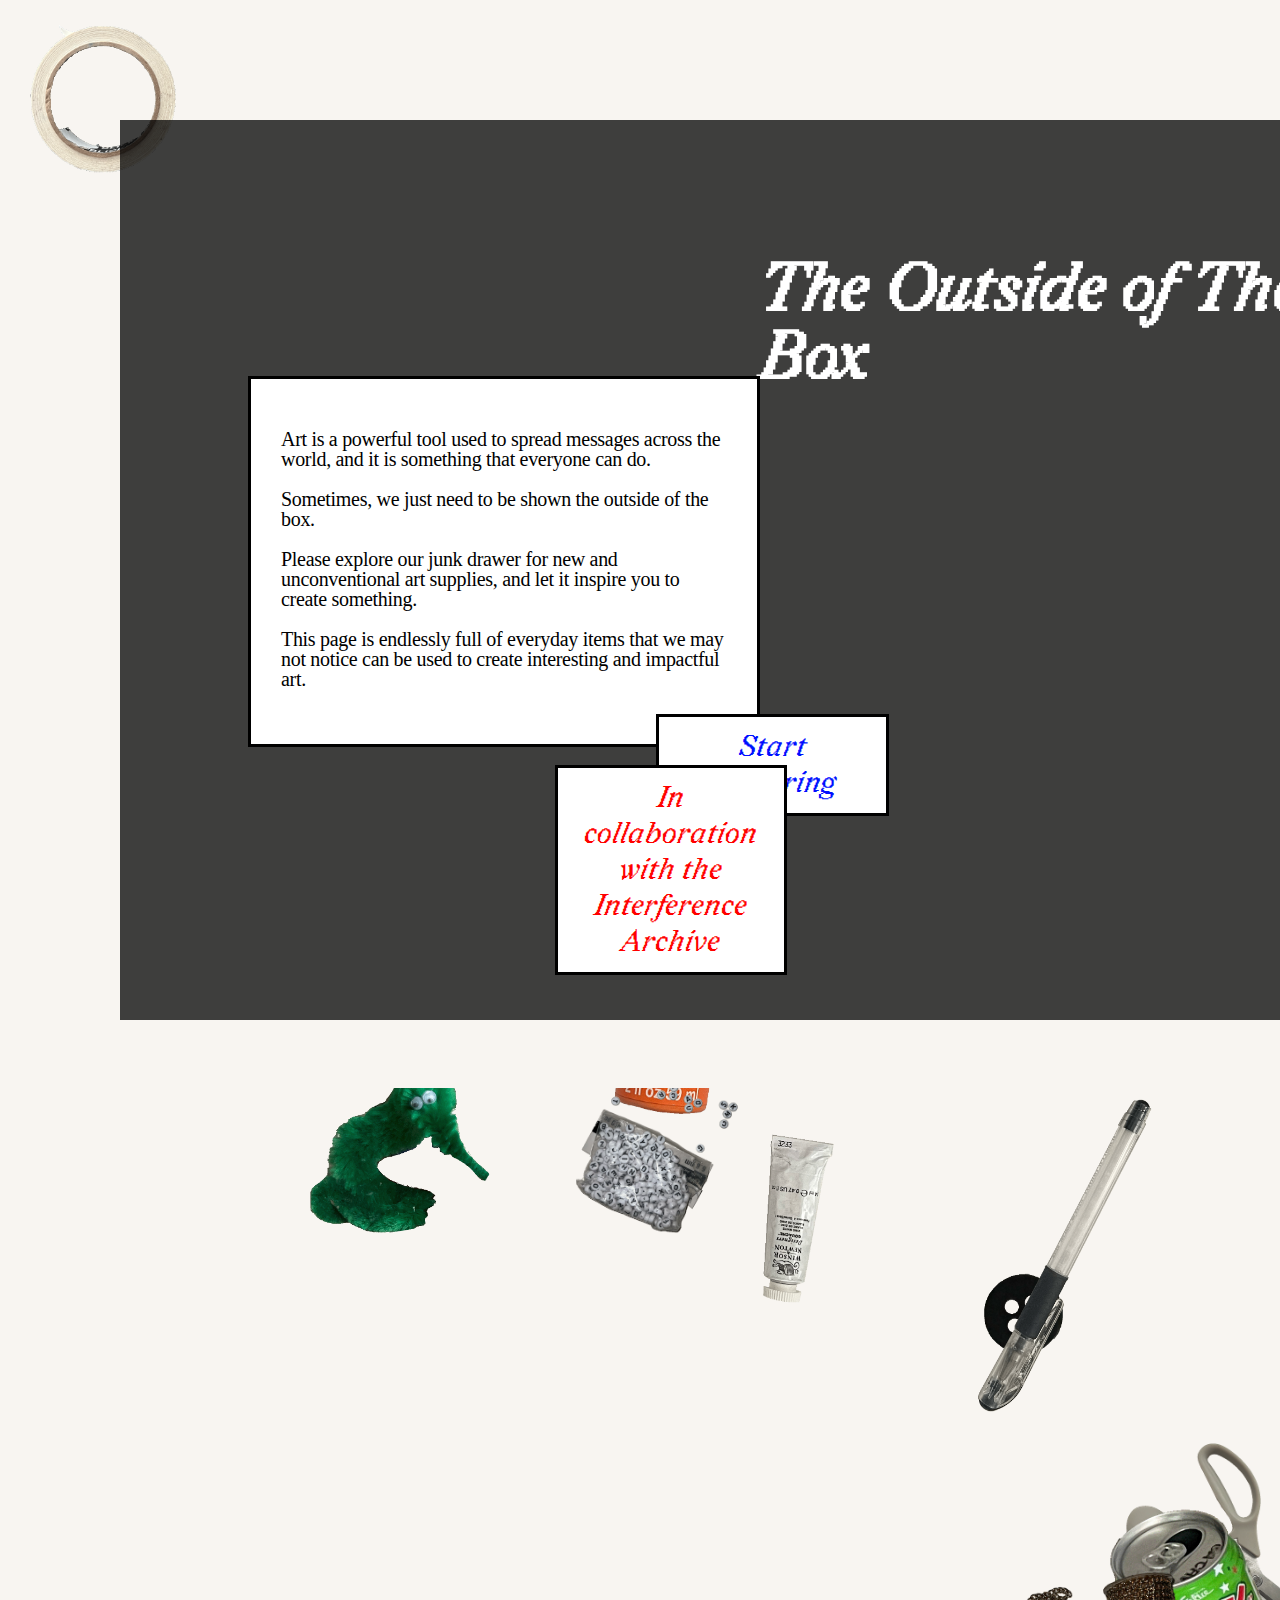
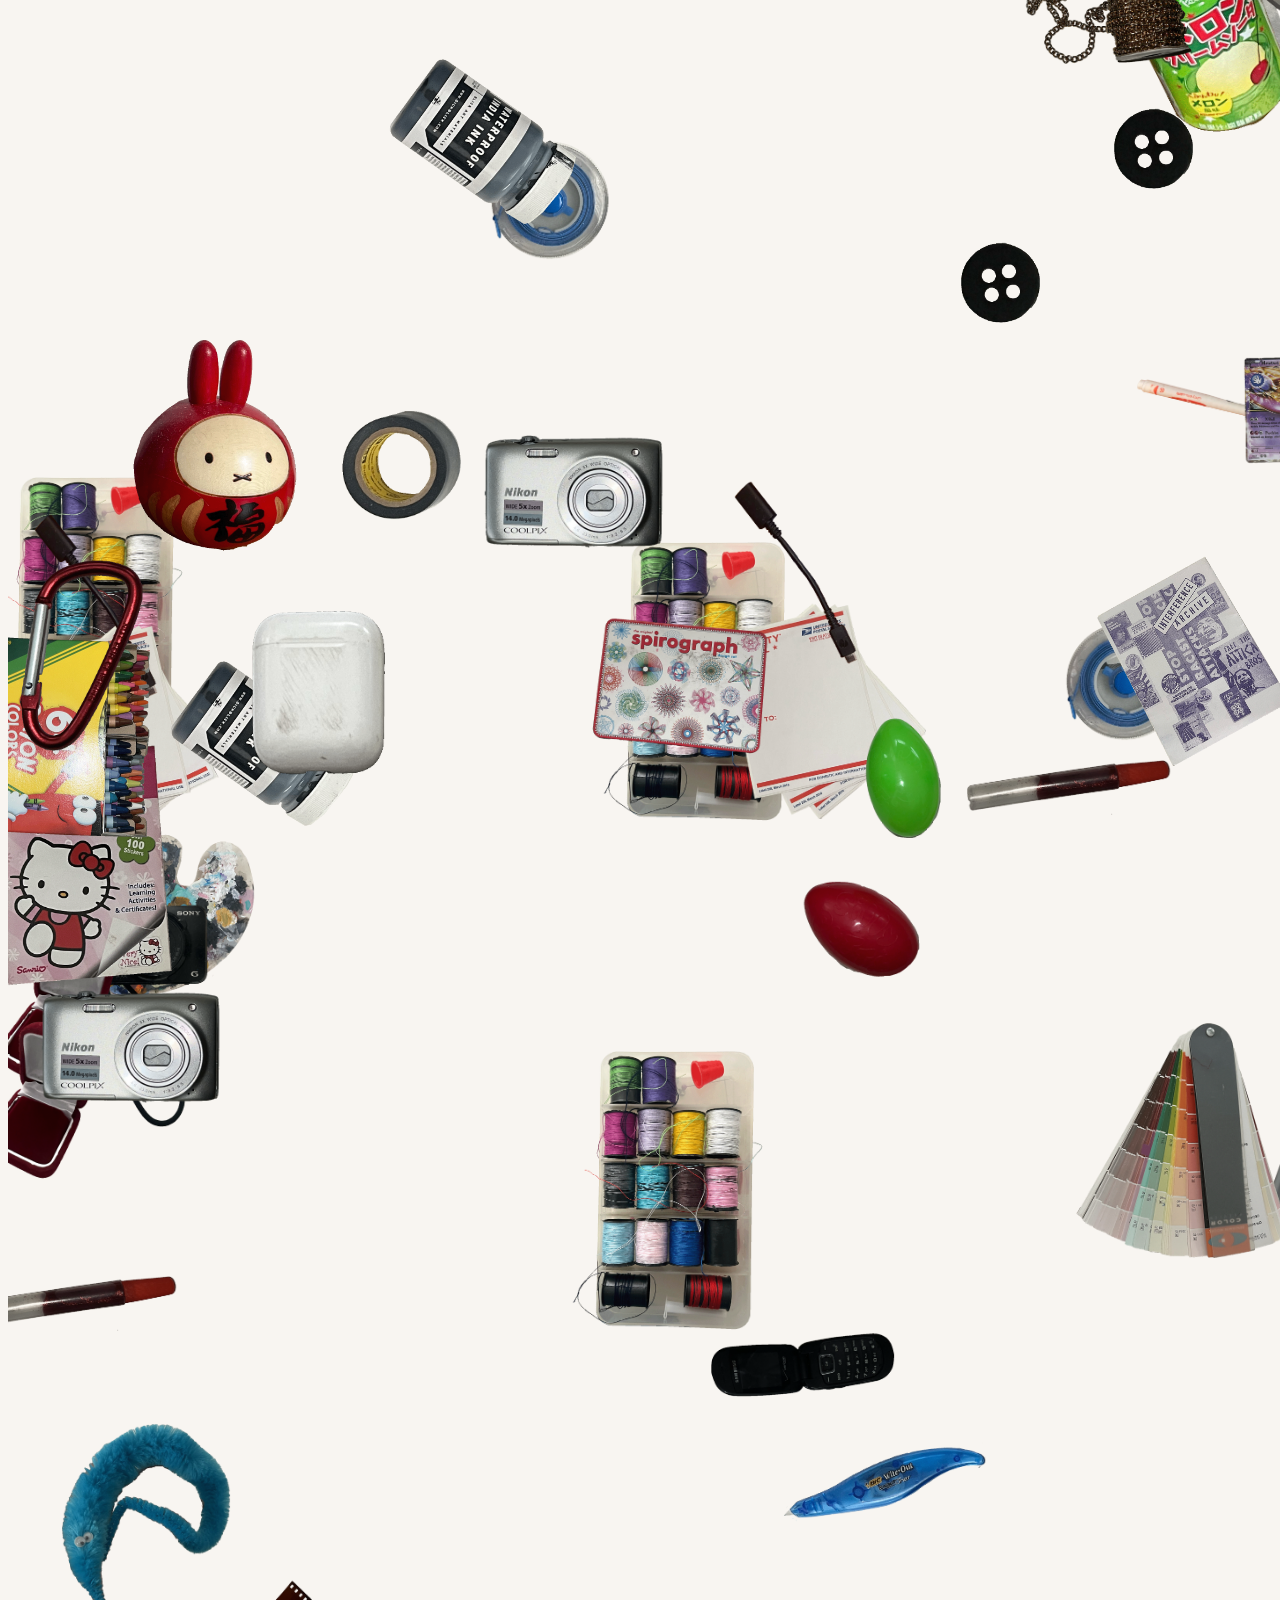
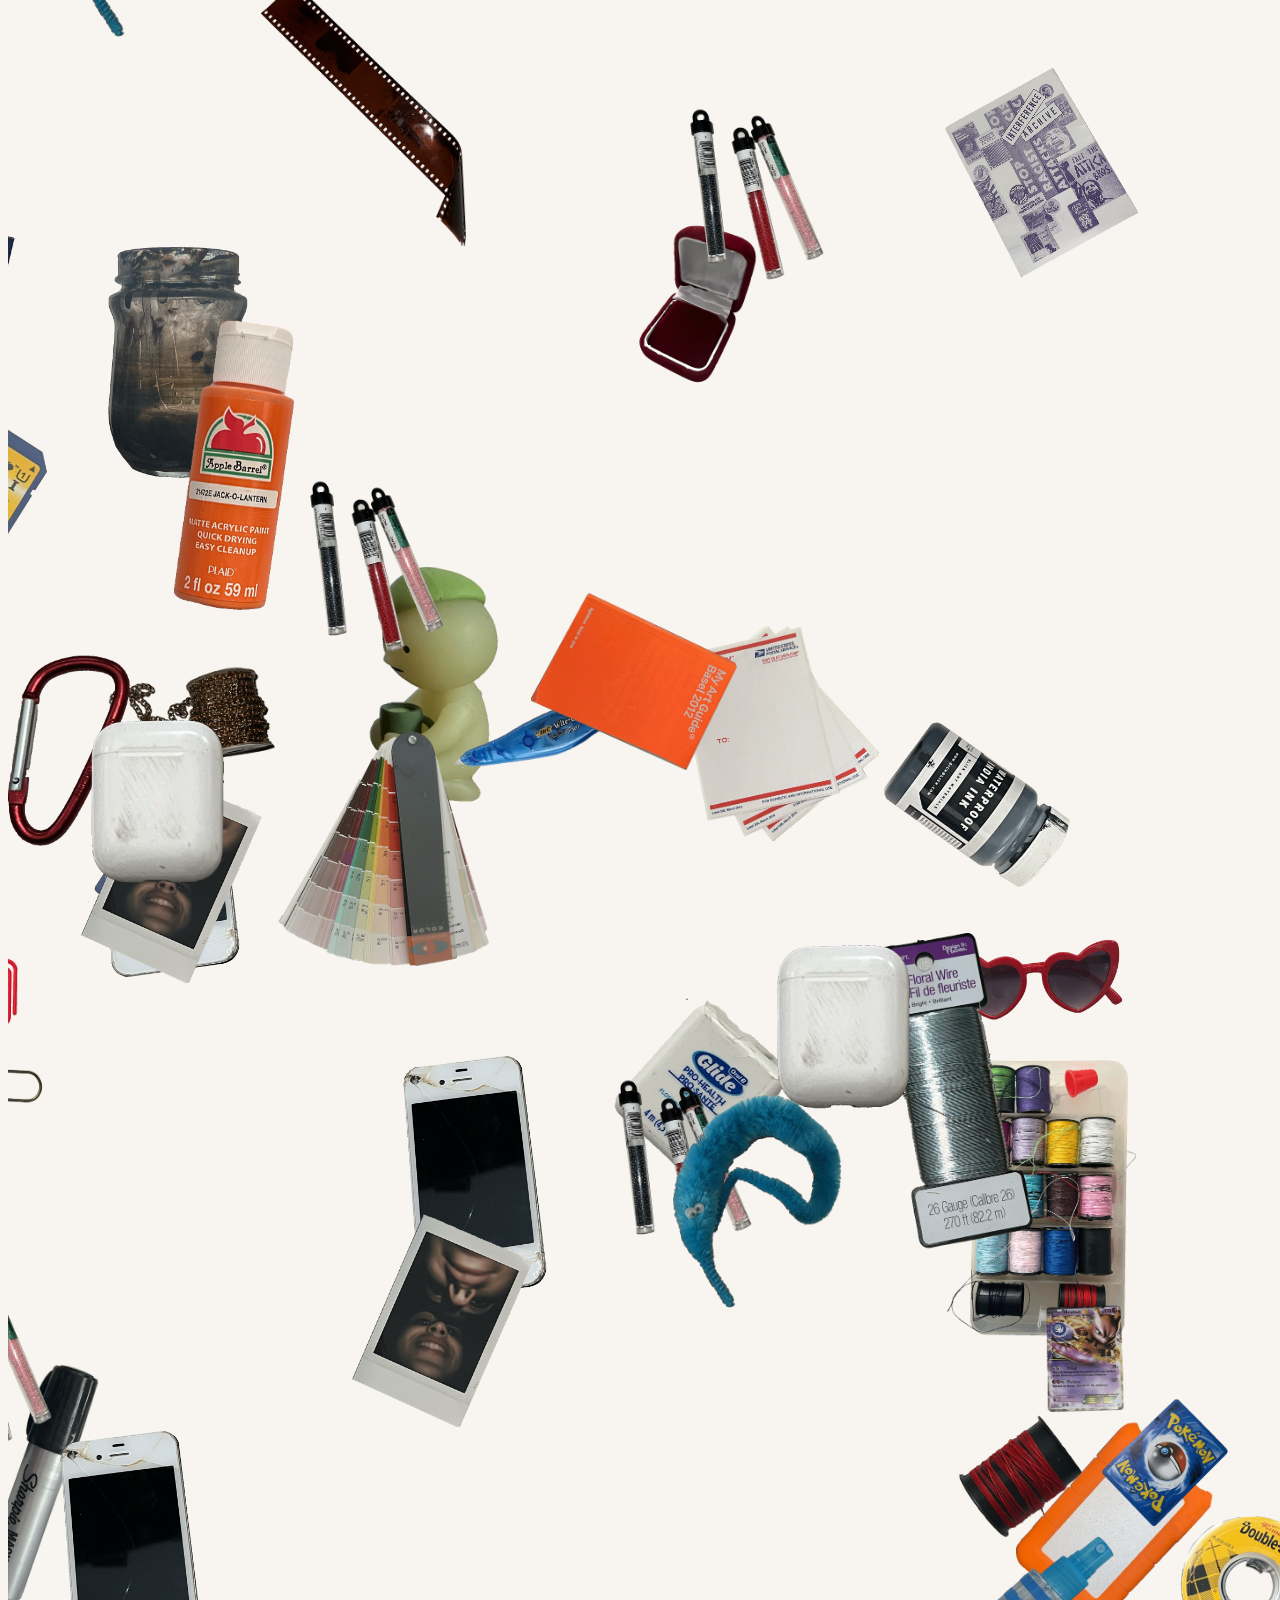
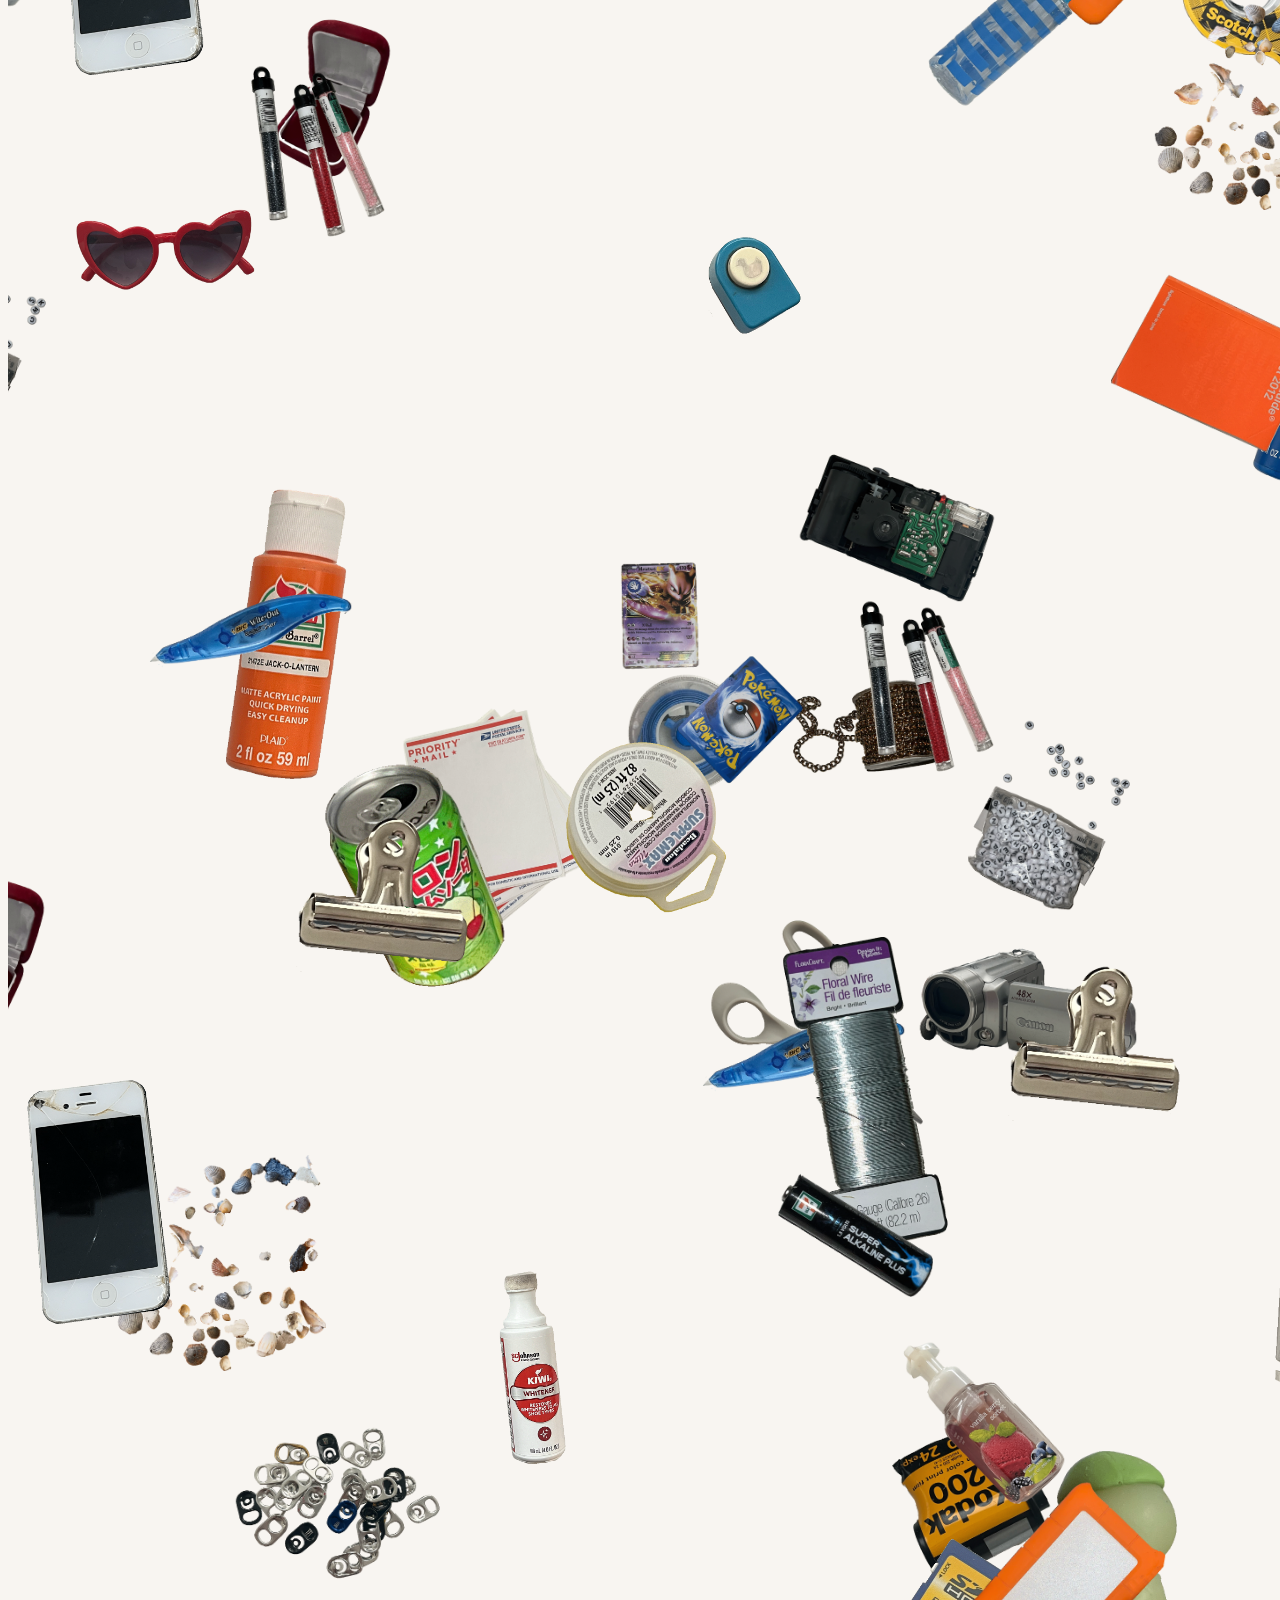
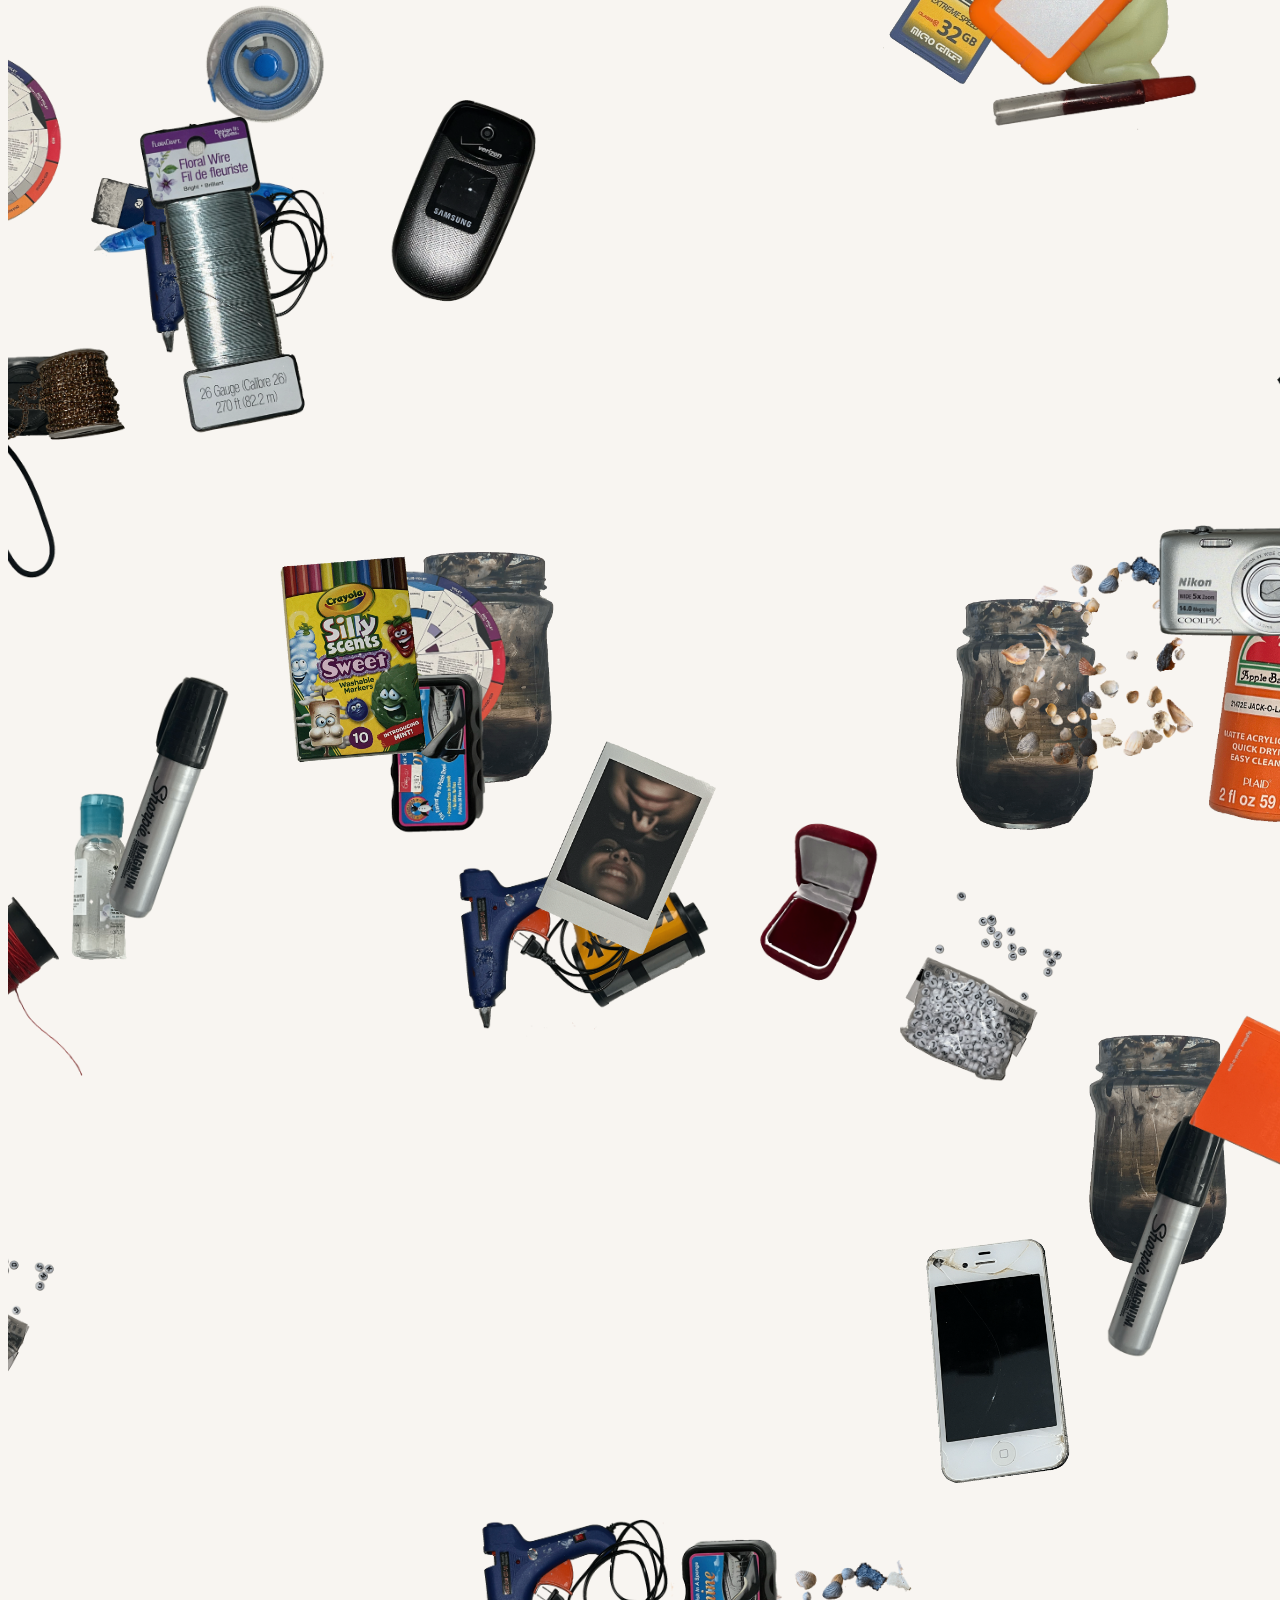
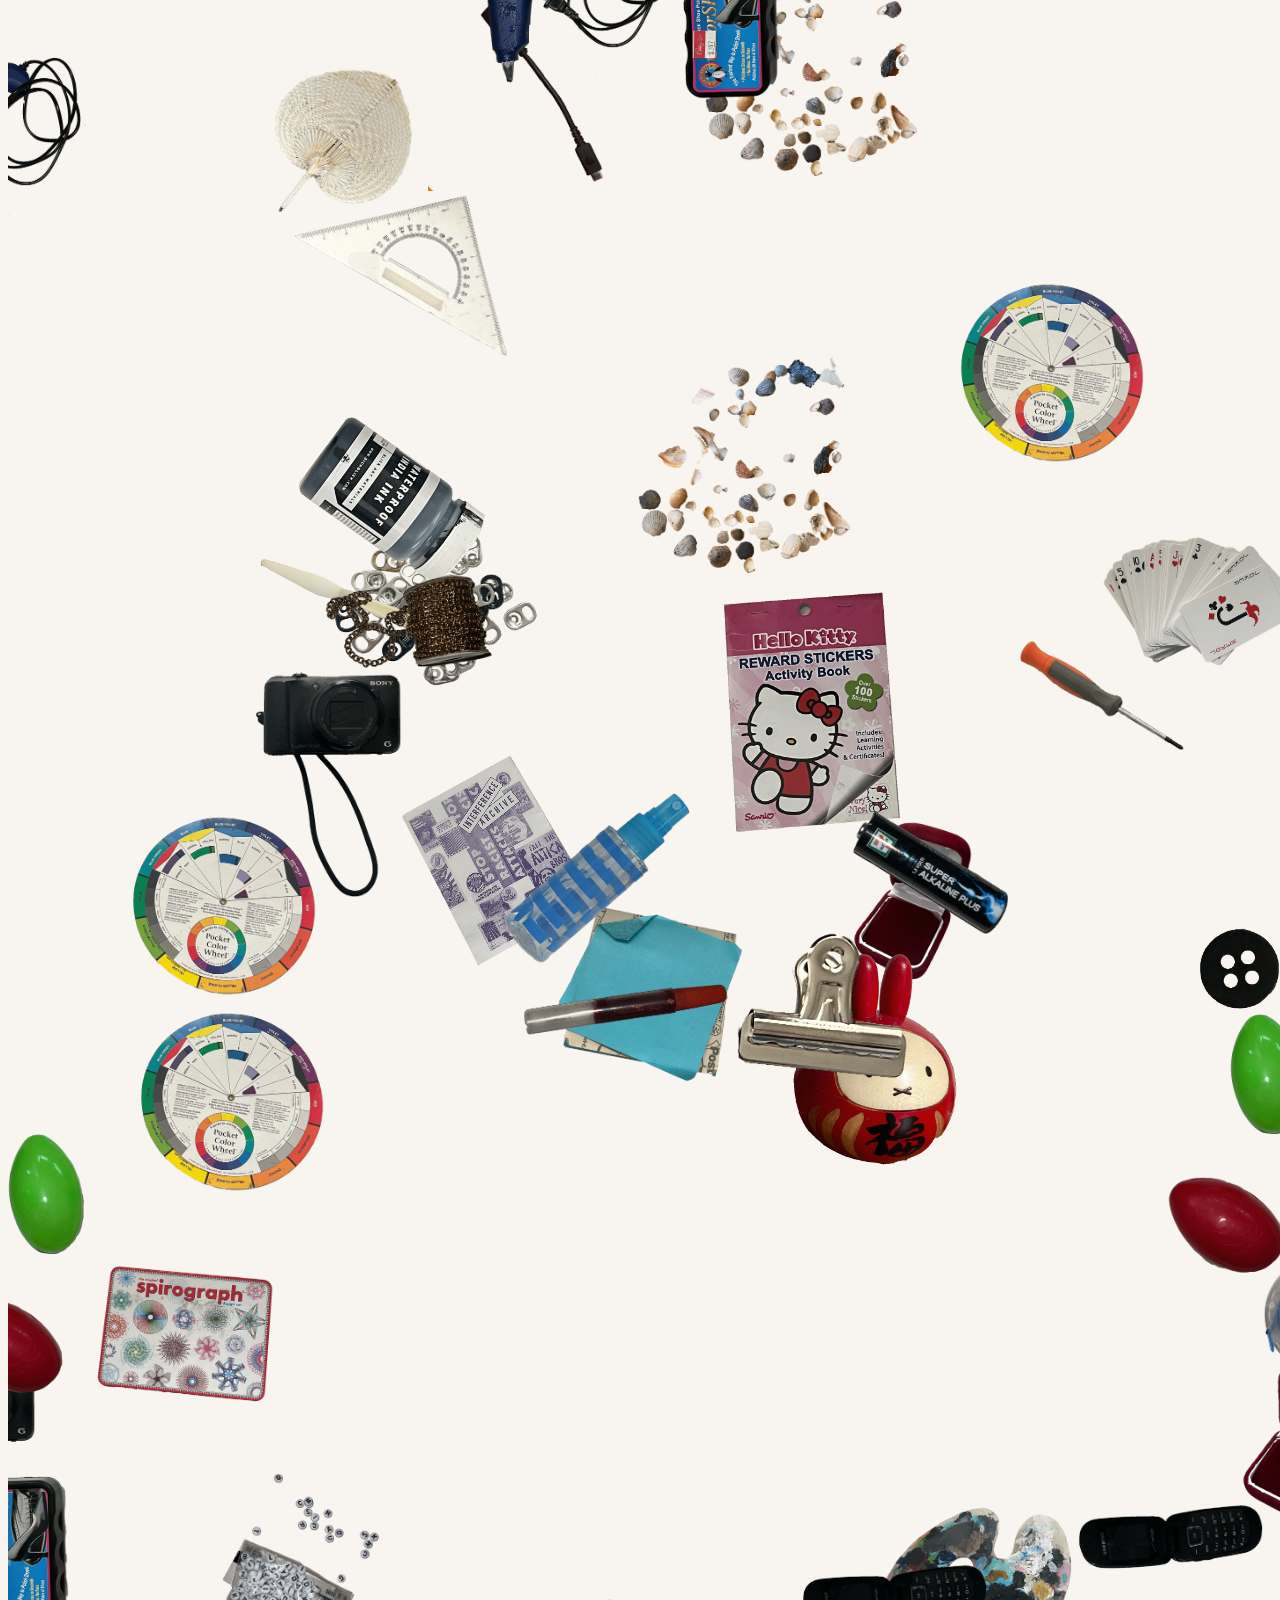
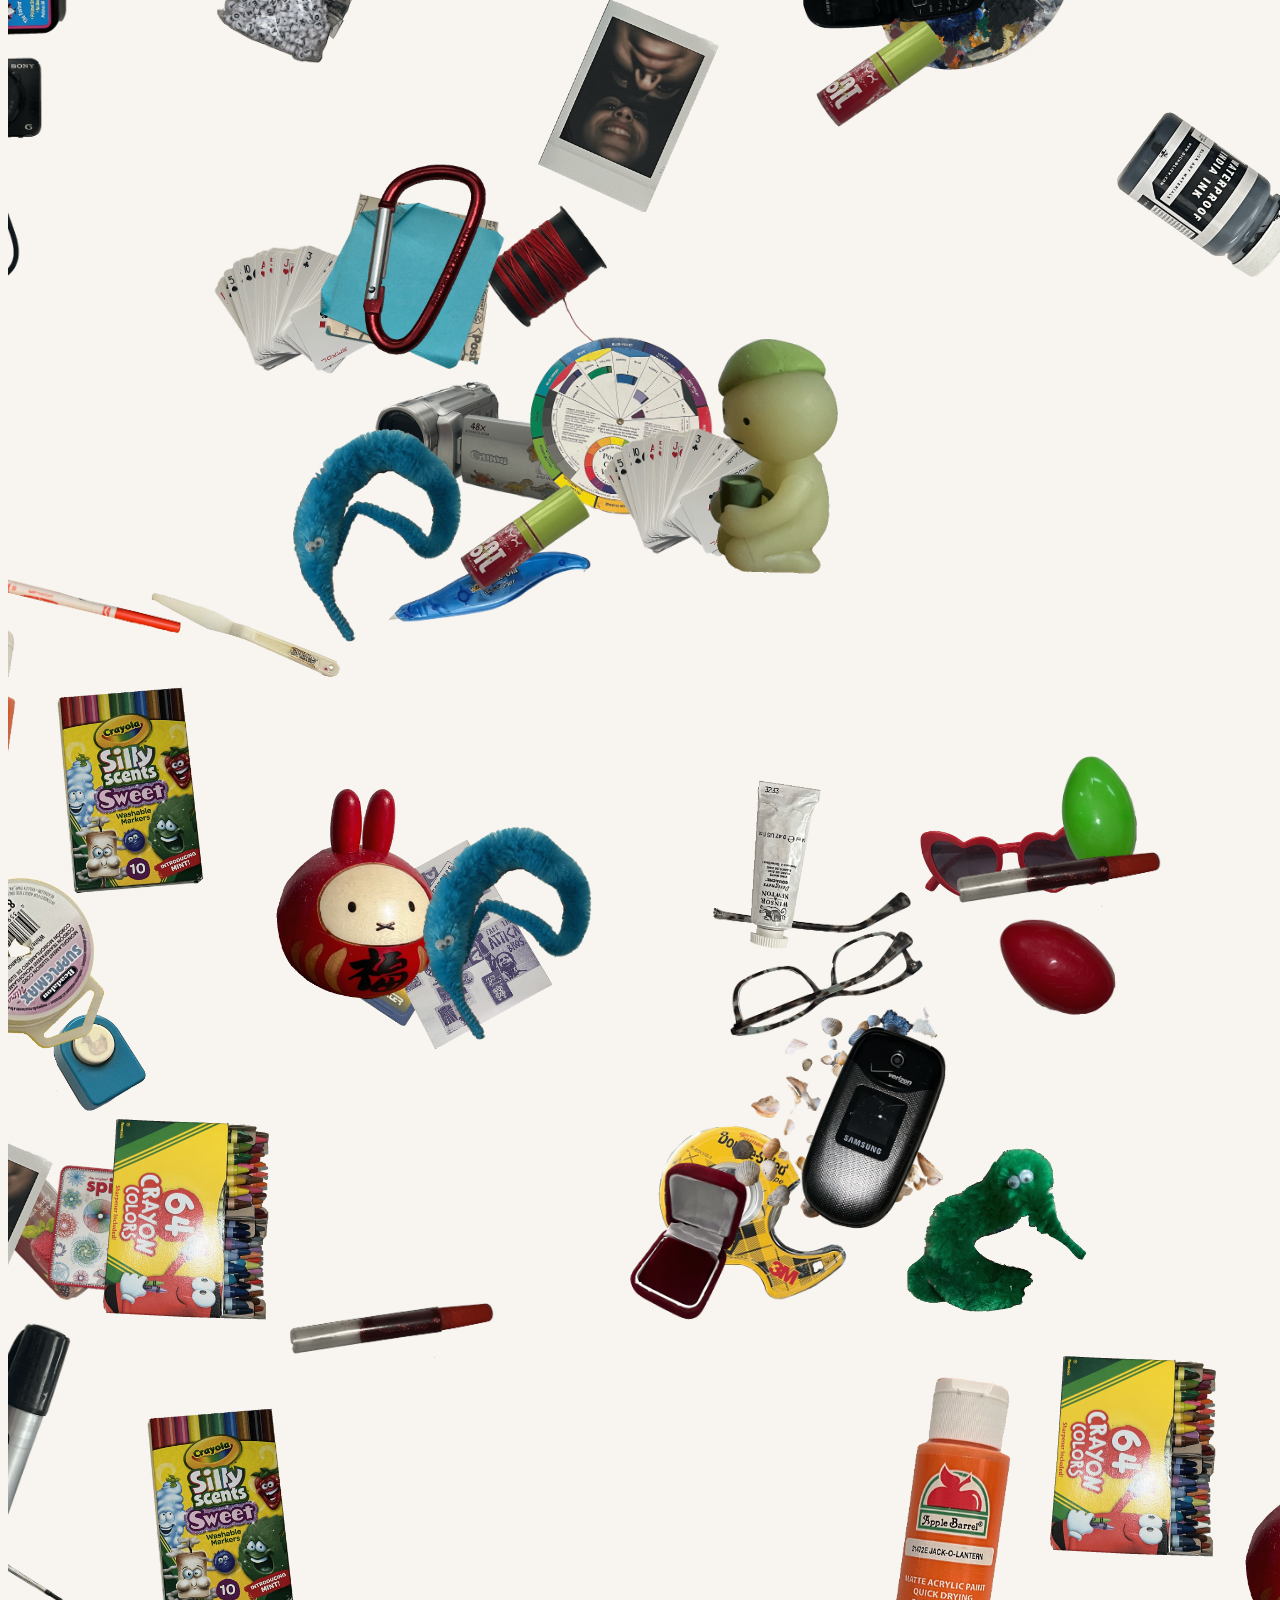
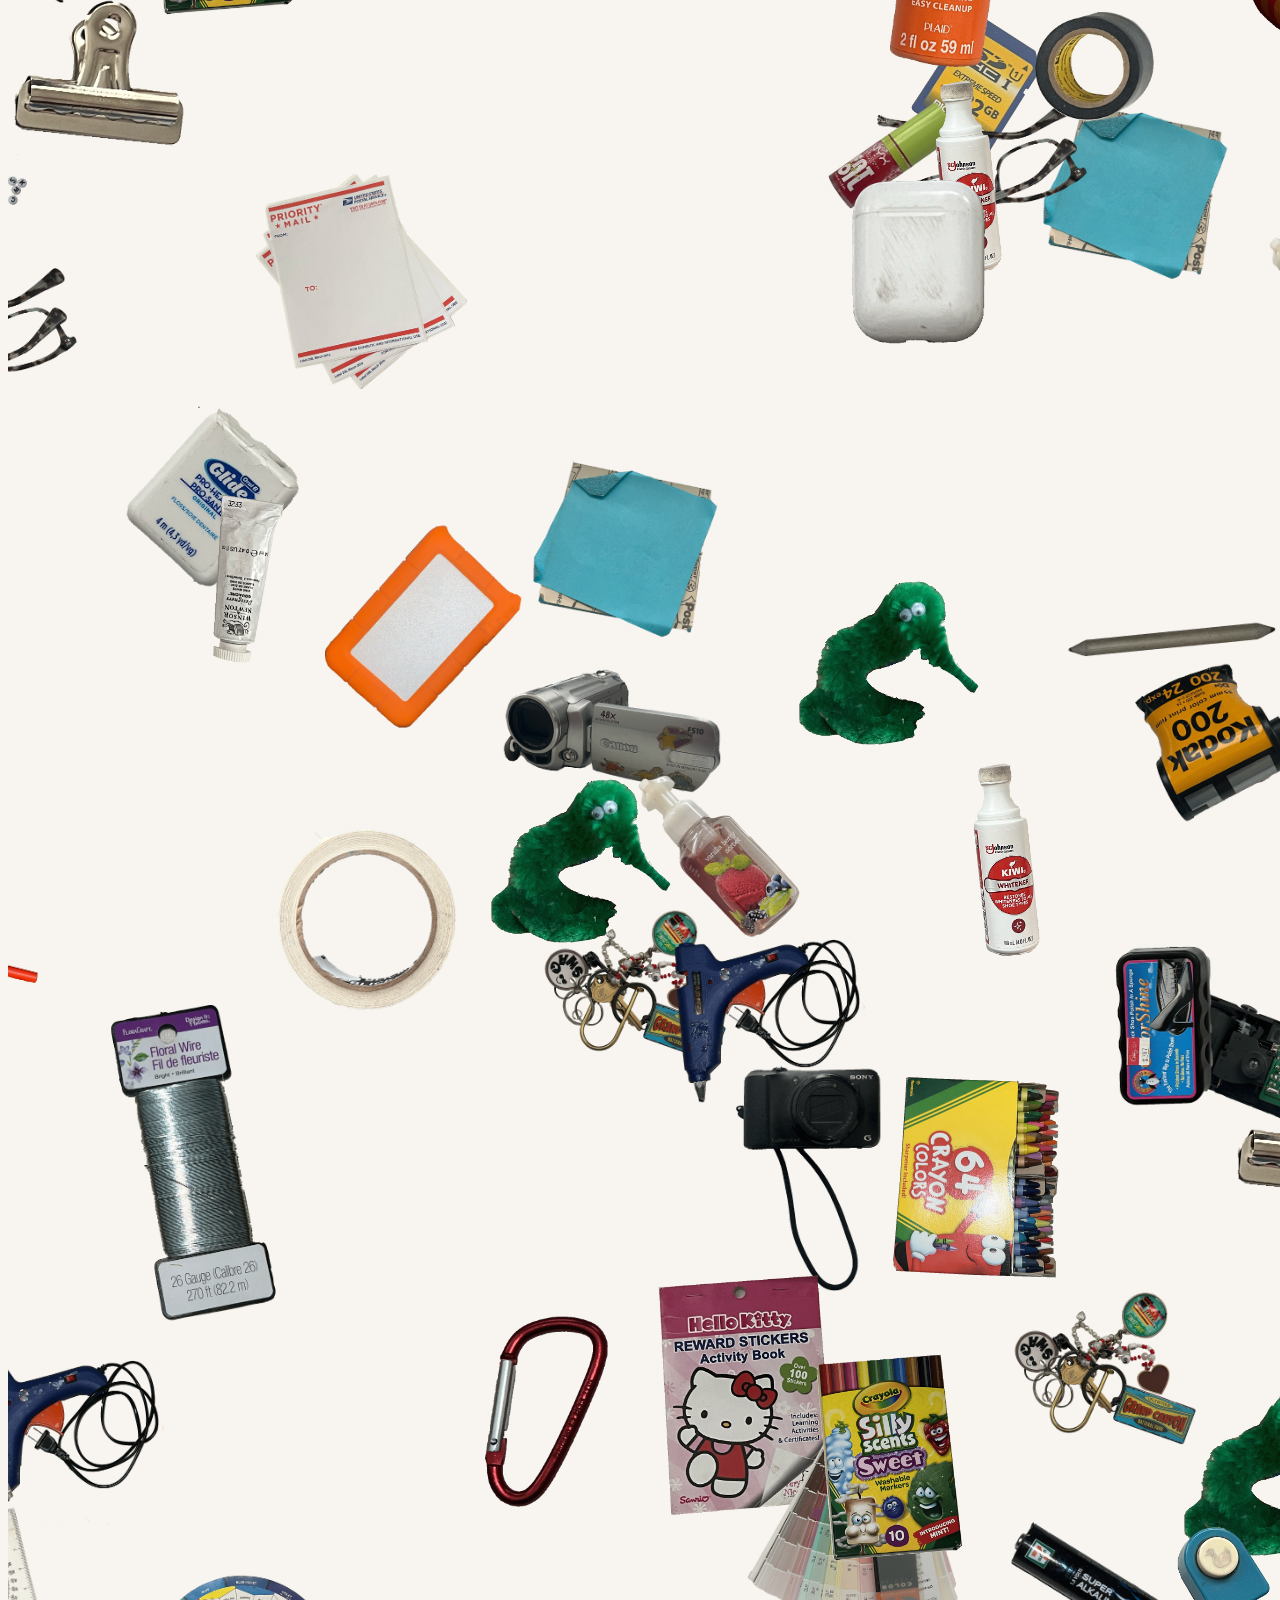
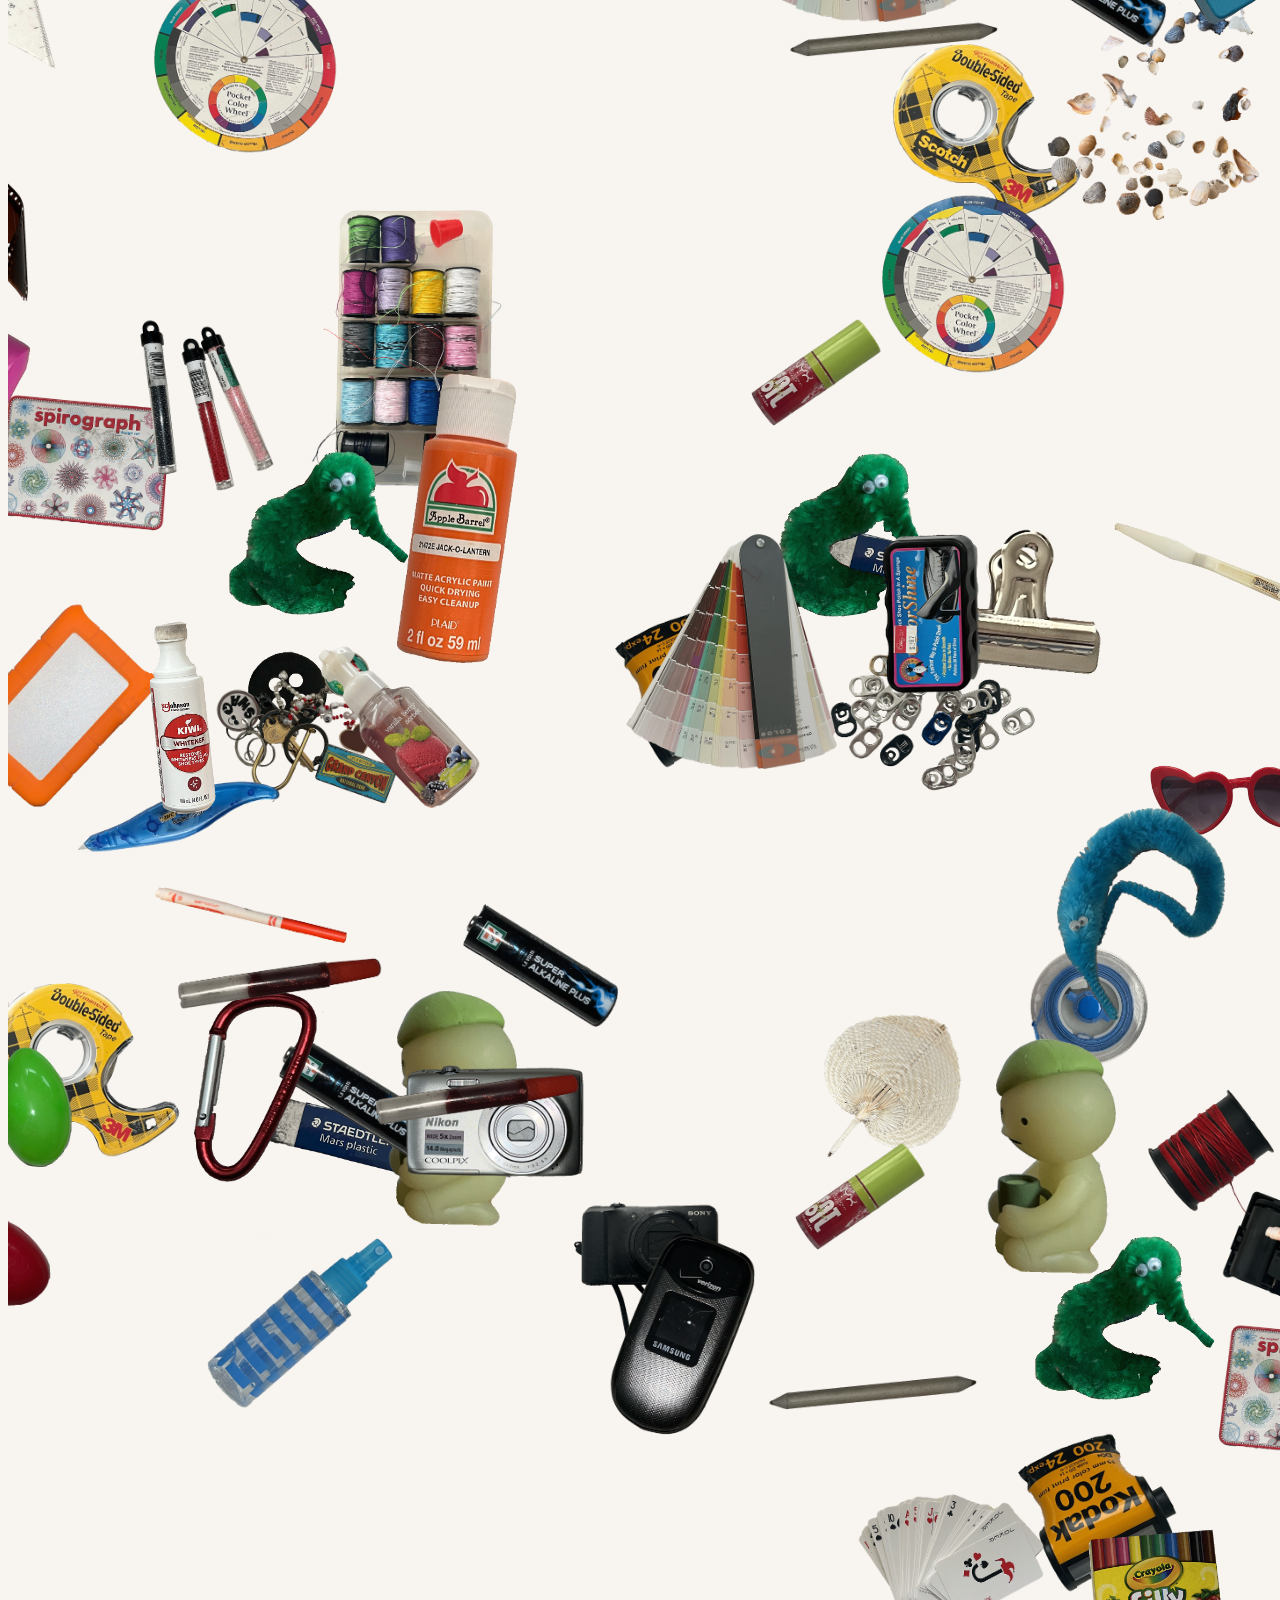
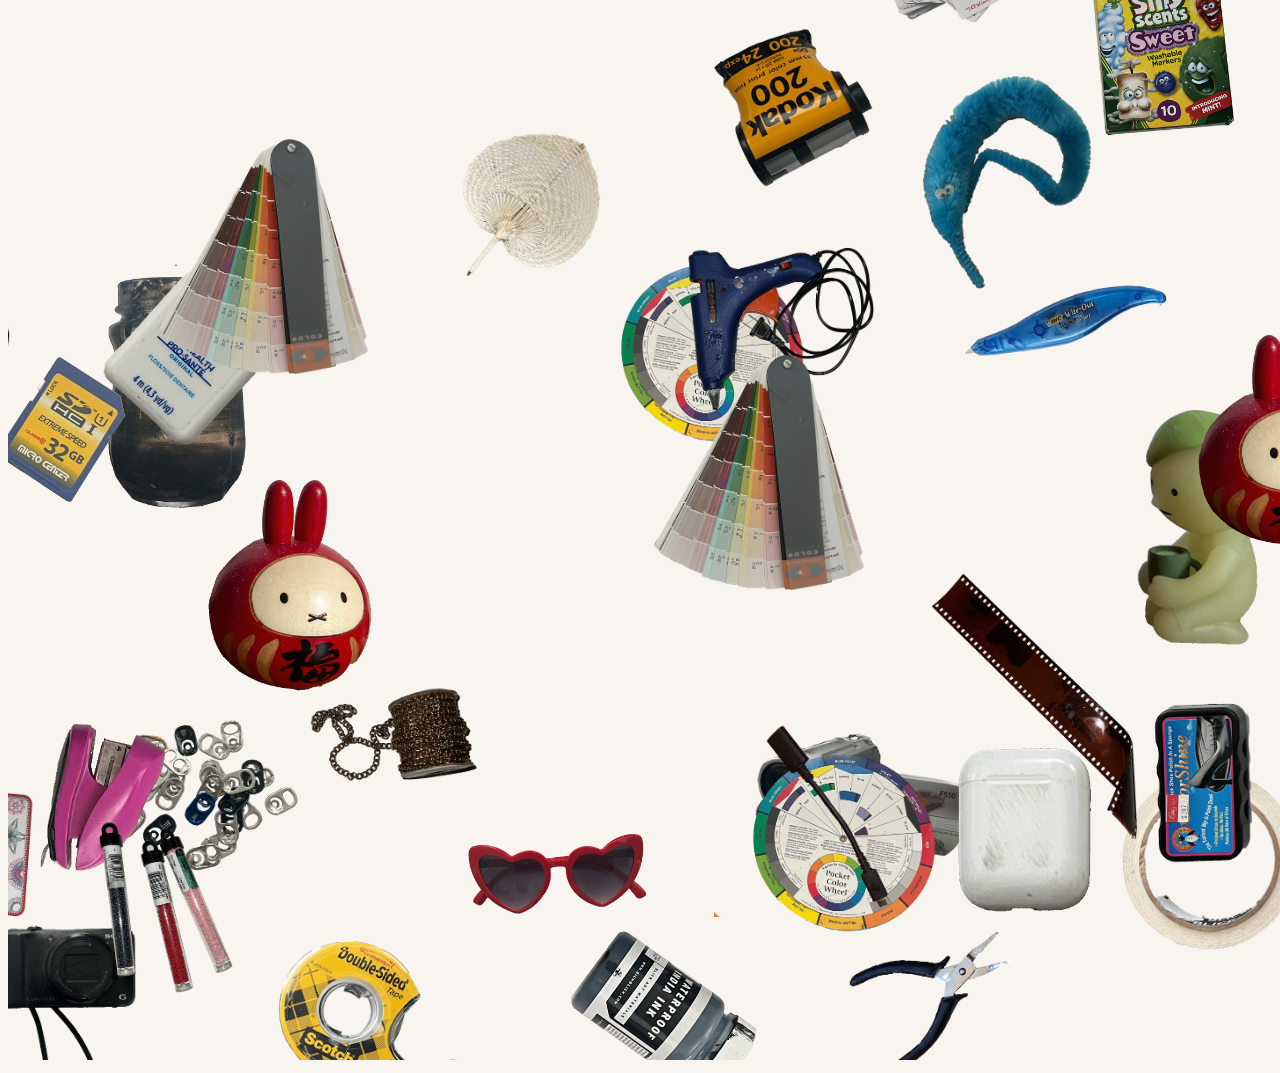
==== commit a8bd4e0e: "archive add" ====
--- a/index.html
+++ b/index.html
@@ -19,6 +19,7 @@
       
       This page is endlessly full of everyday items that we may not notice can be used to create interesting and impactful art.<br><br></p>
     <button class="explore-button">Start Exploring</button>
+    <button class="archive-button">In collaboration with the Interference Archive</button>
   </div>
 </div>
 
--- a/style.css
+++ b/style.css
@@ -160,6 +160,19 @@
   width: 46%;
 }
 
+.archive-button {
+  color: red; /* Eye-catching button color */
+  background-color: white;
+  border: solid black 3px;
+  padding: 12px 20px;
+  font-size: 30px;
+  cursor: pointer;
+  margin-top: 20px; /* Spacing above the button */
+	font-family: "Redaction 35 Italic";
+  position: absolute;
+  margin: 10%;
+  width: 46%;
+}
 
 
 #rolling{text-align: center; font-size: 40px; color: rgba(44,172,10,1.00);}
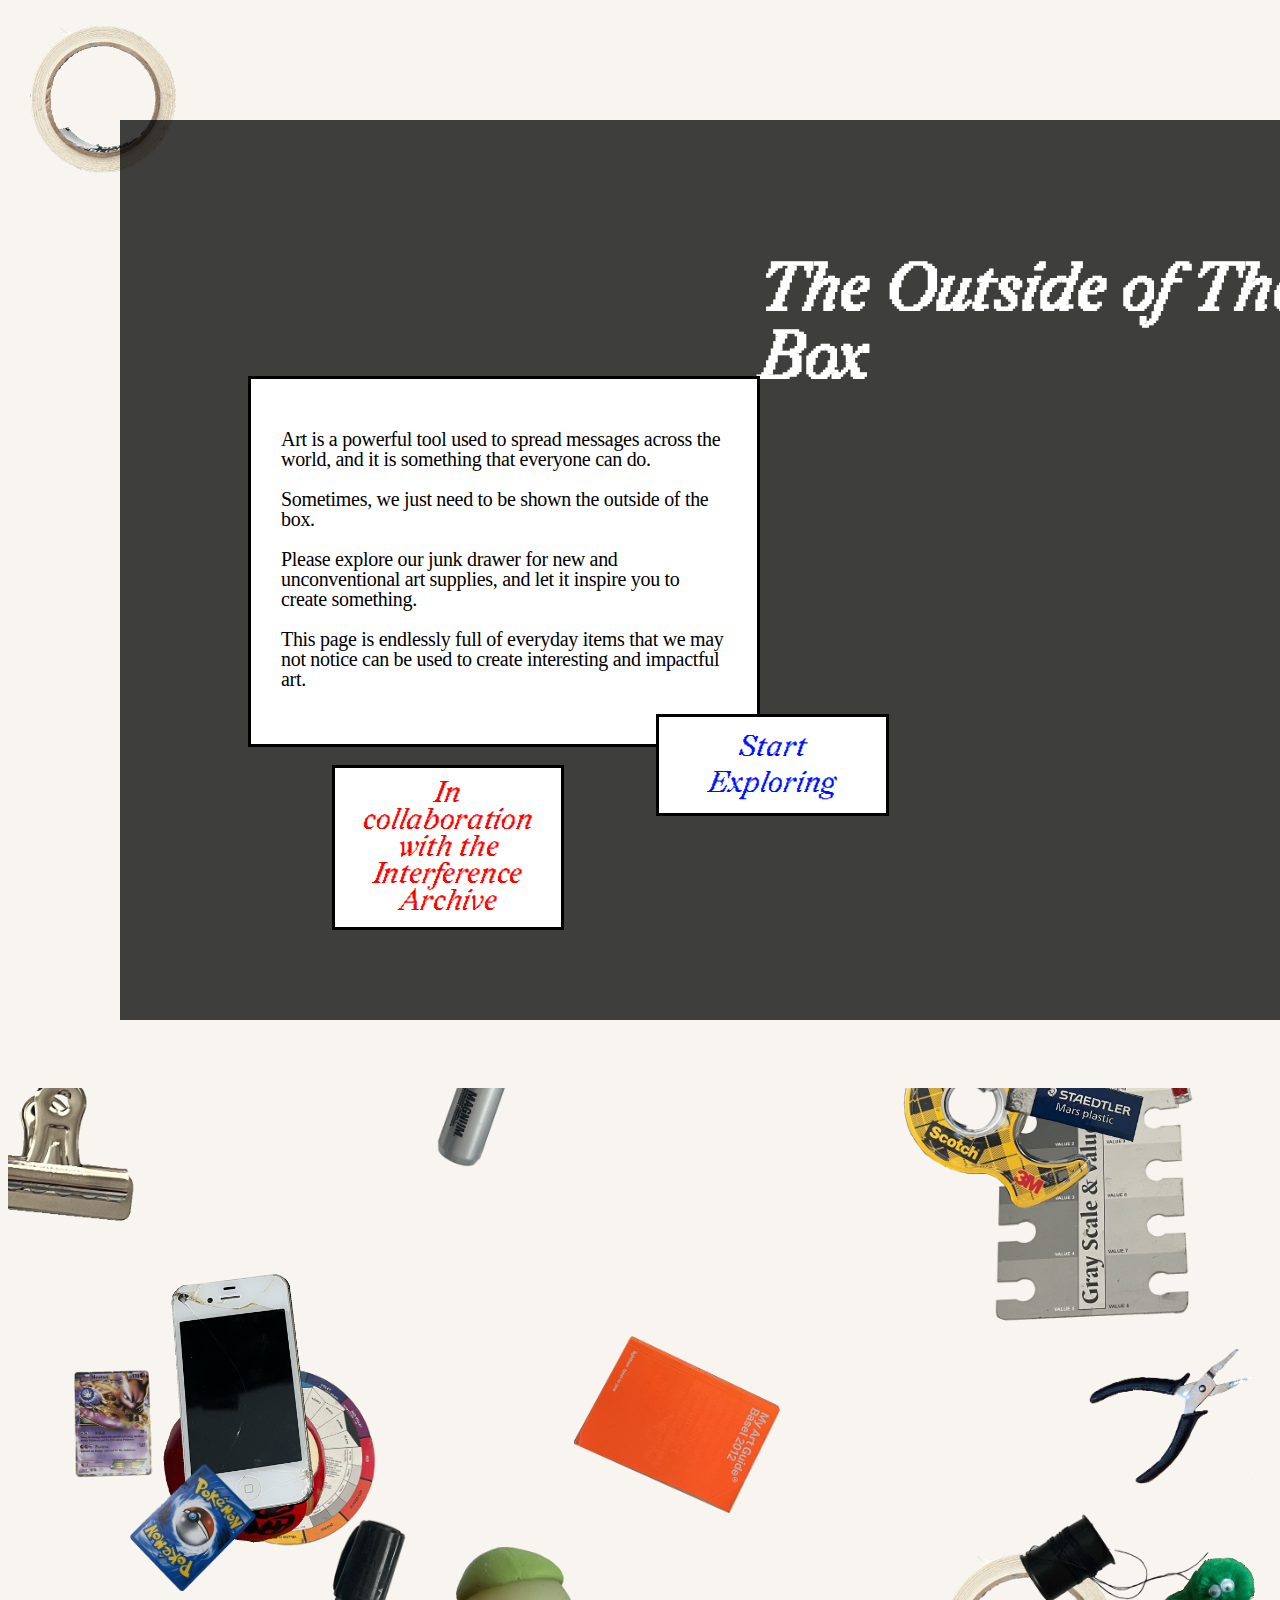
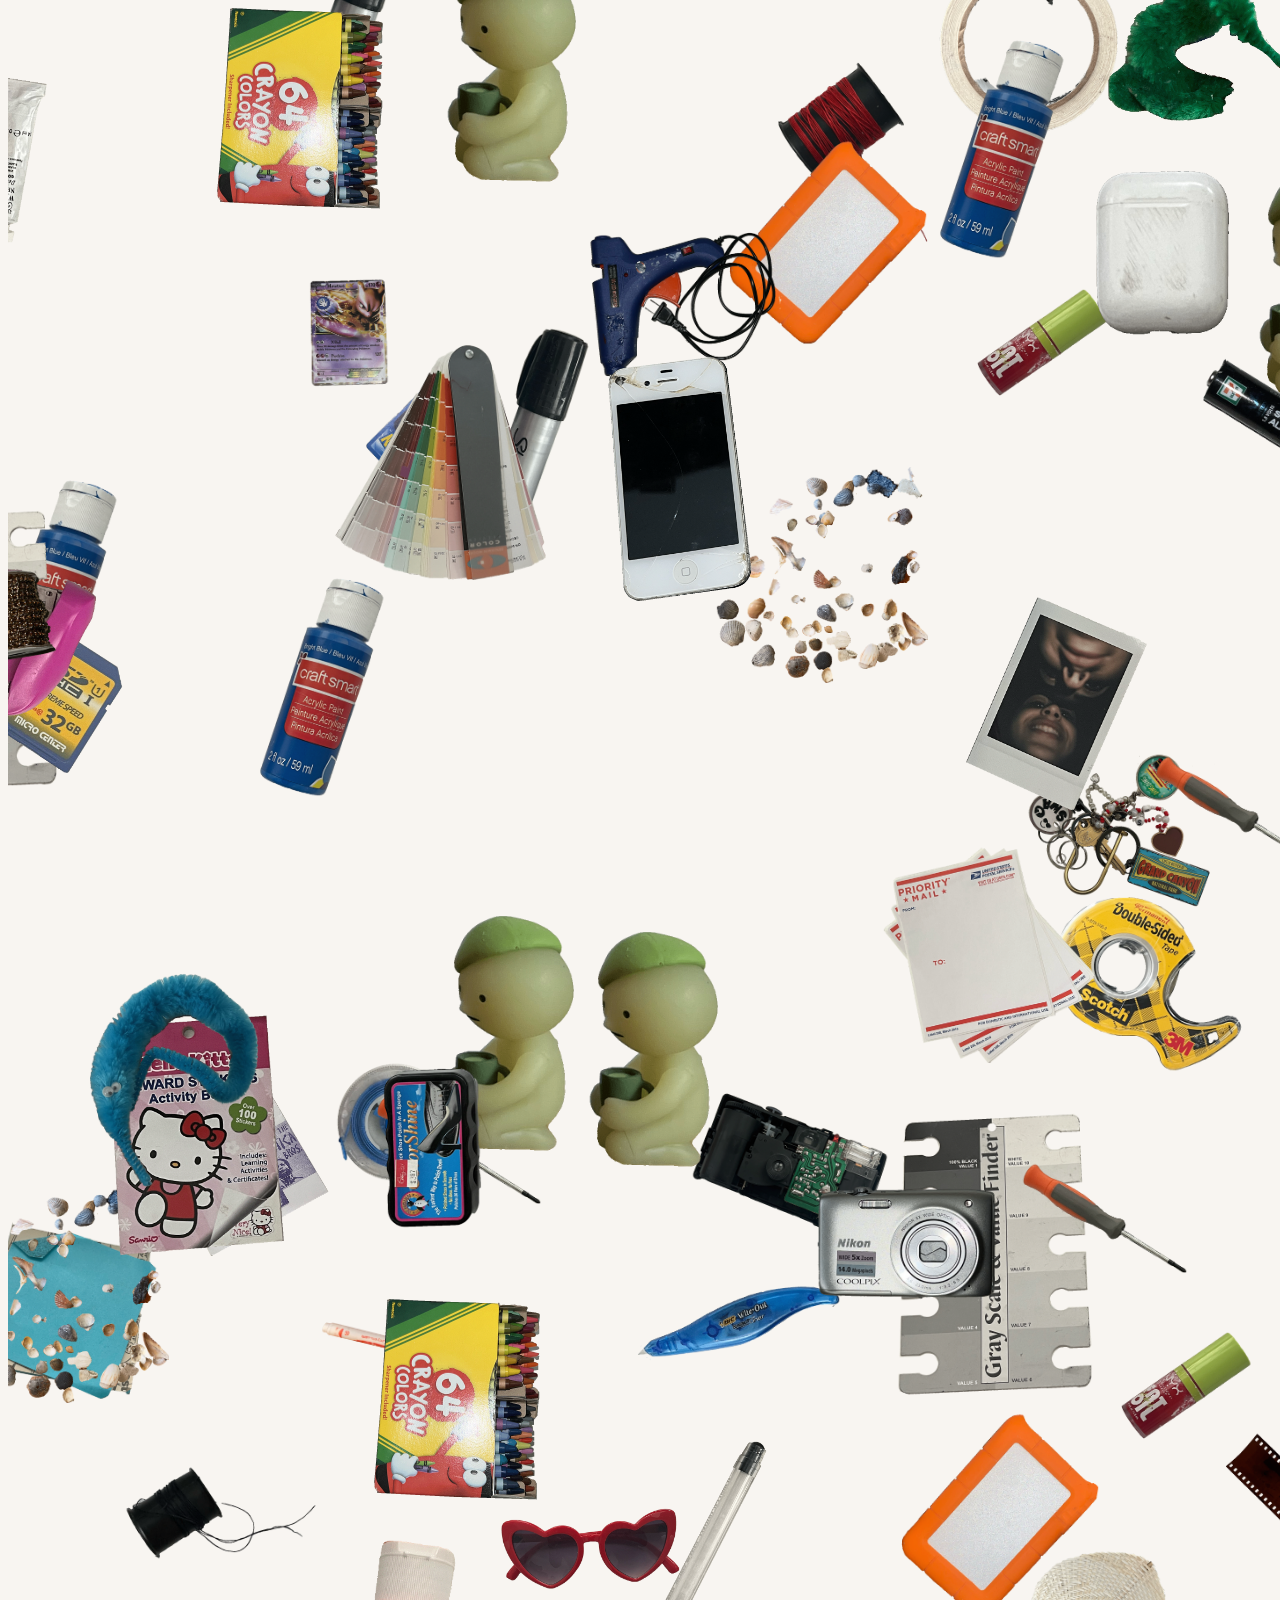
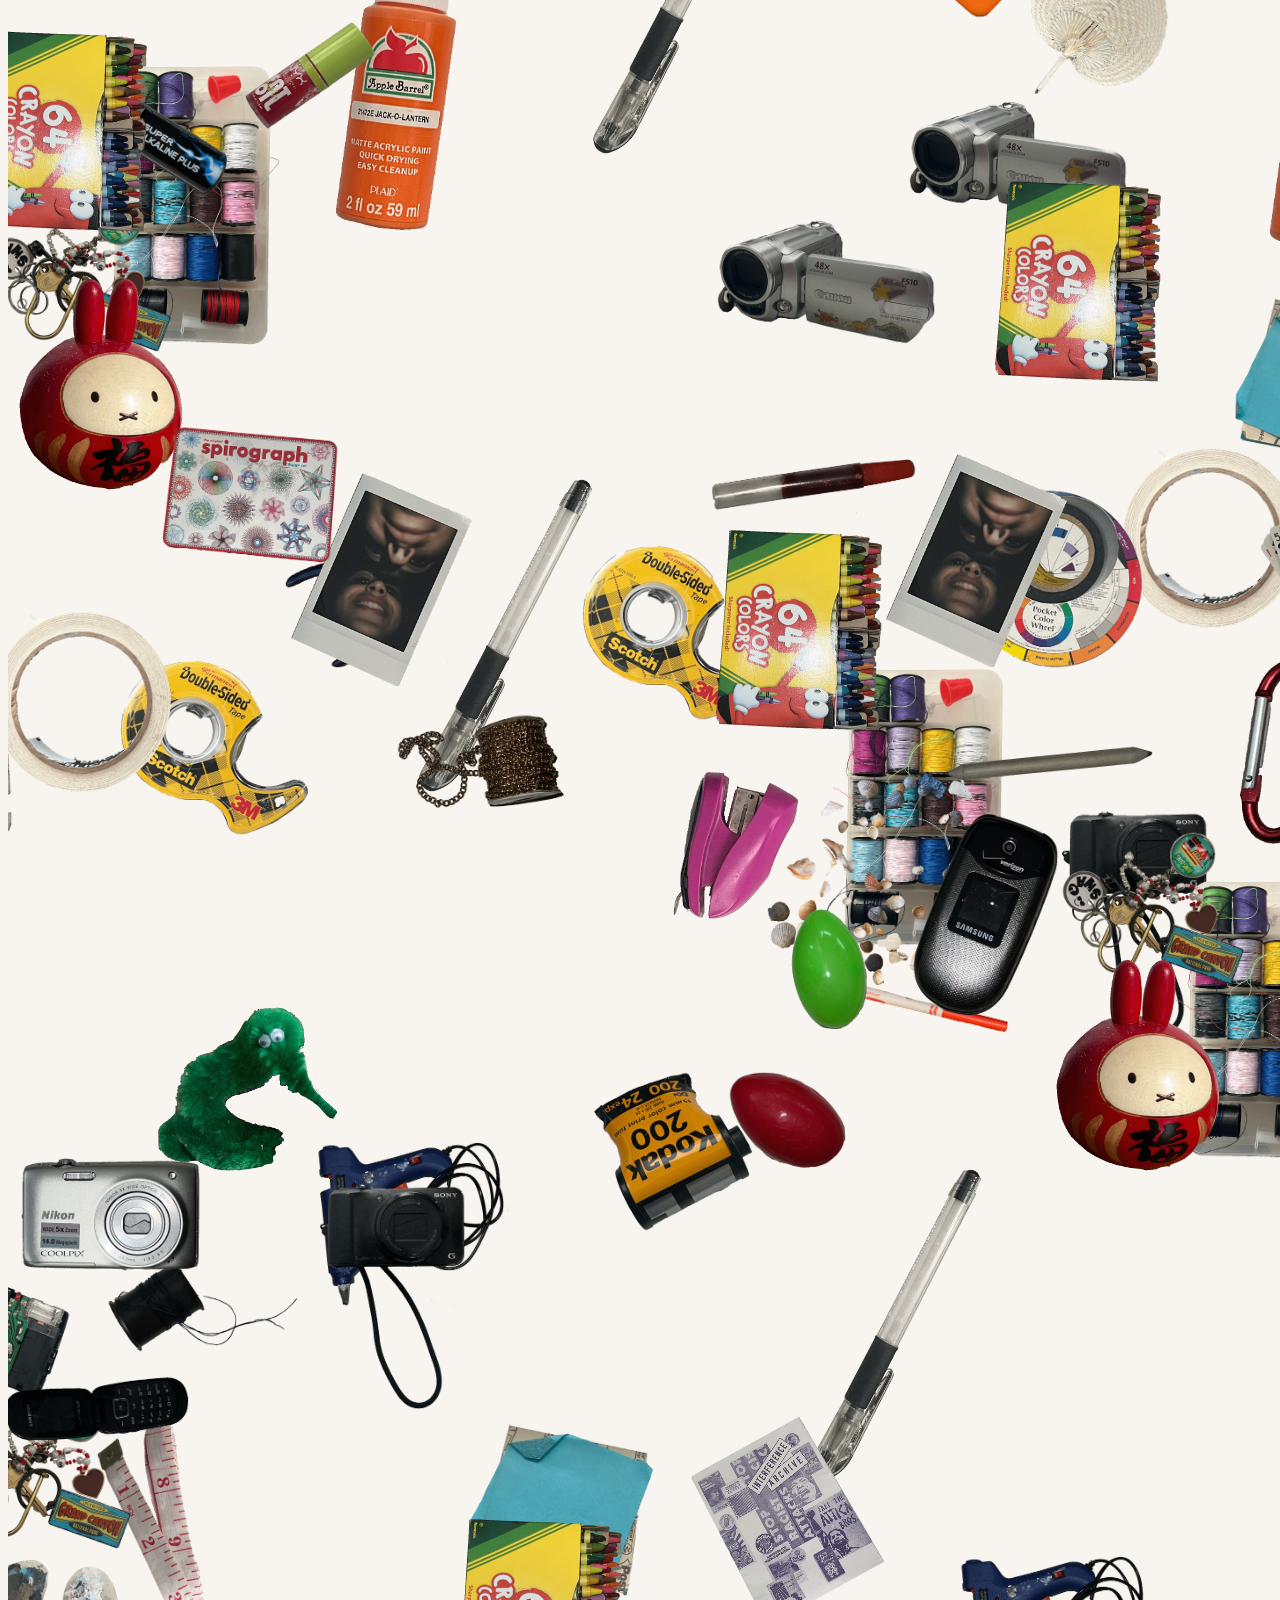
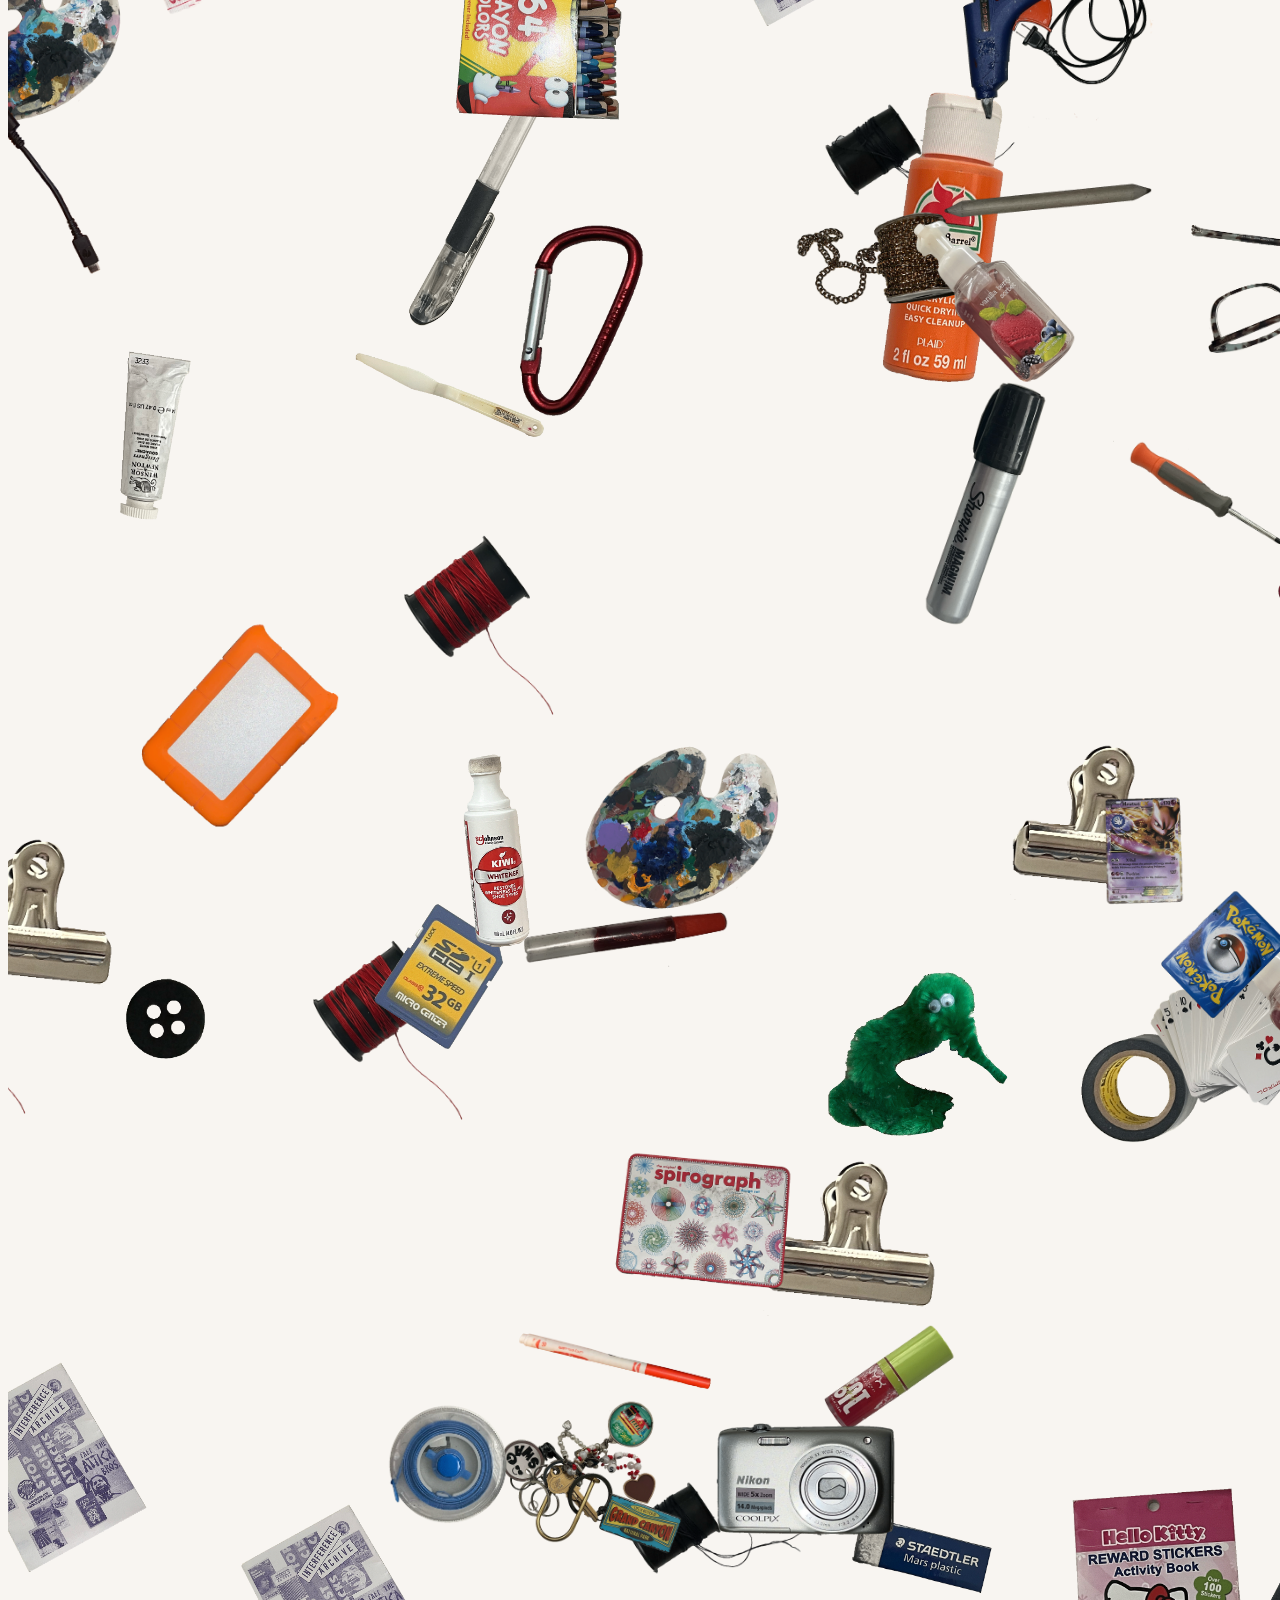
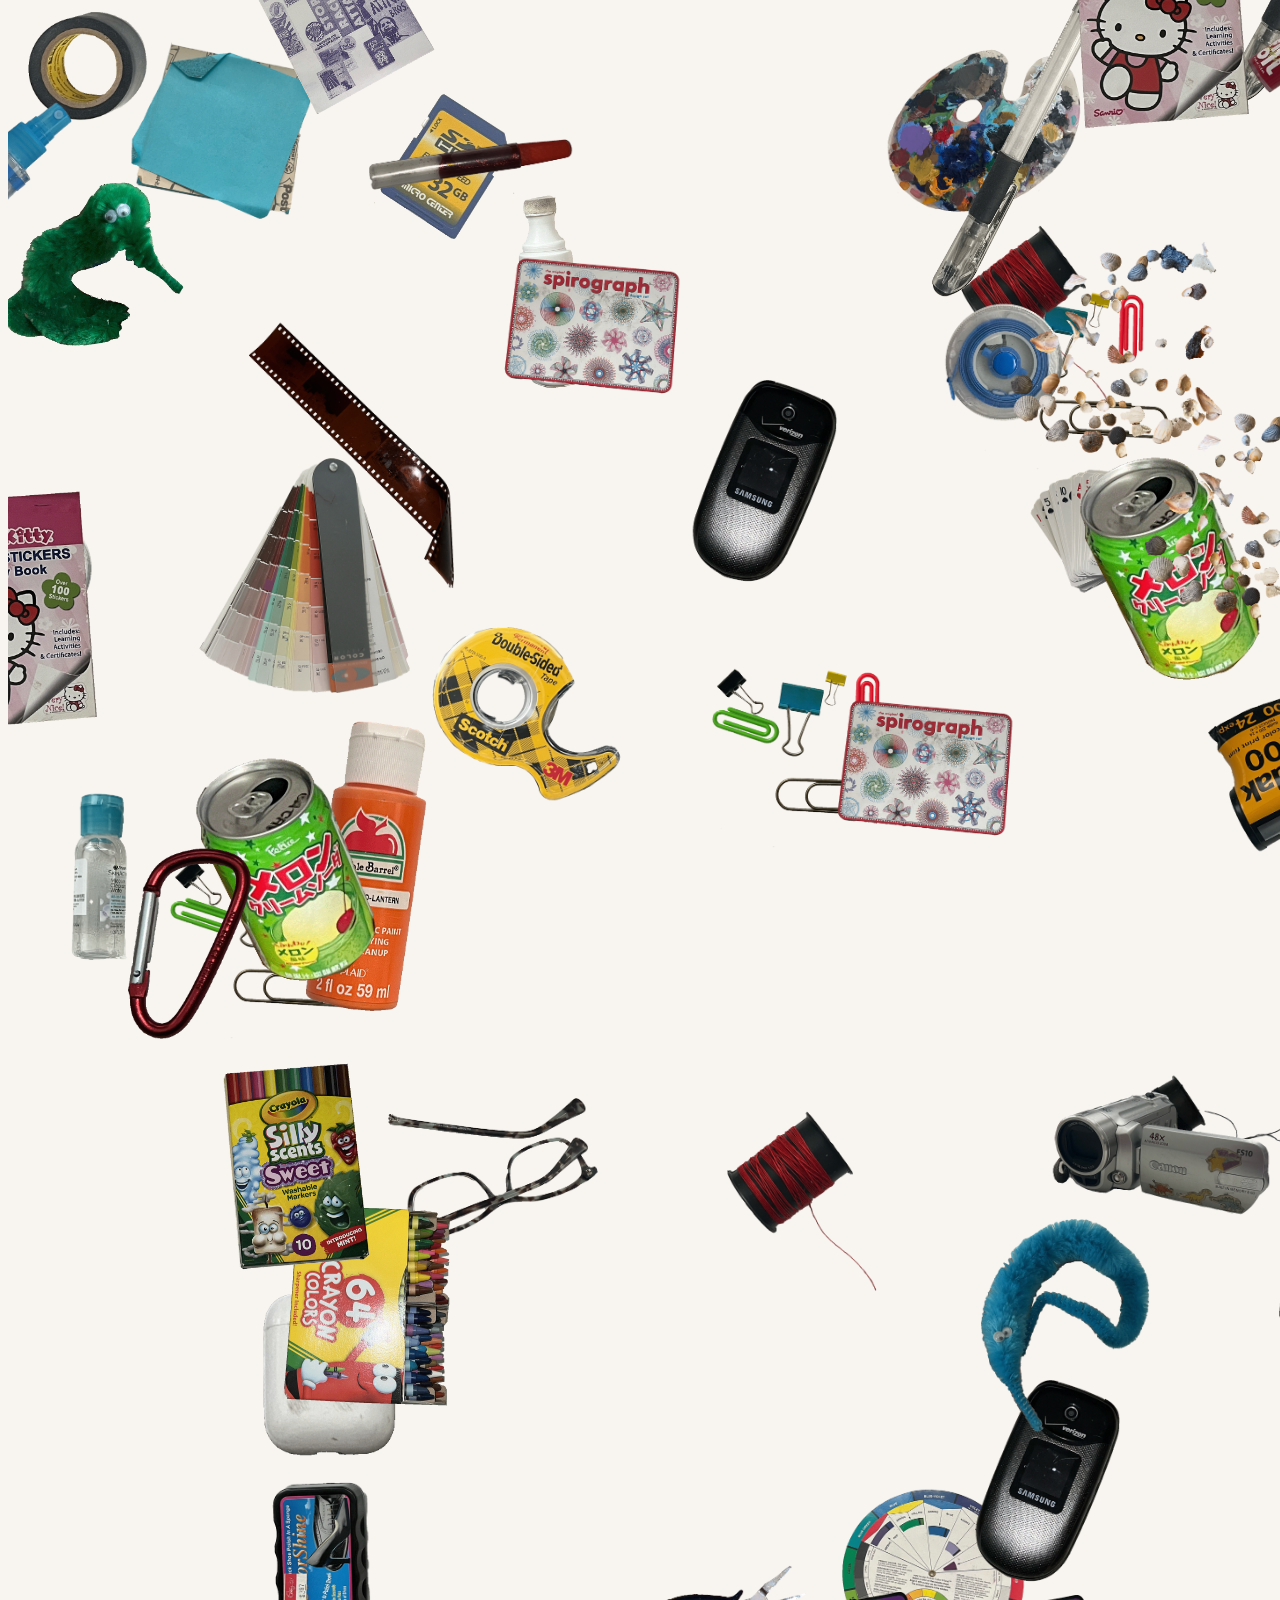
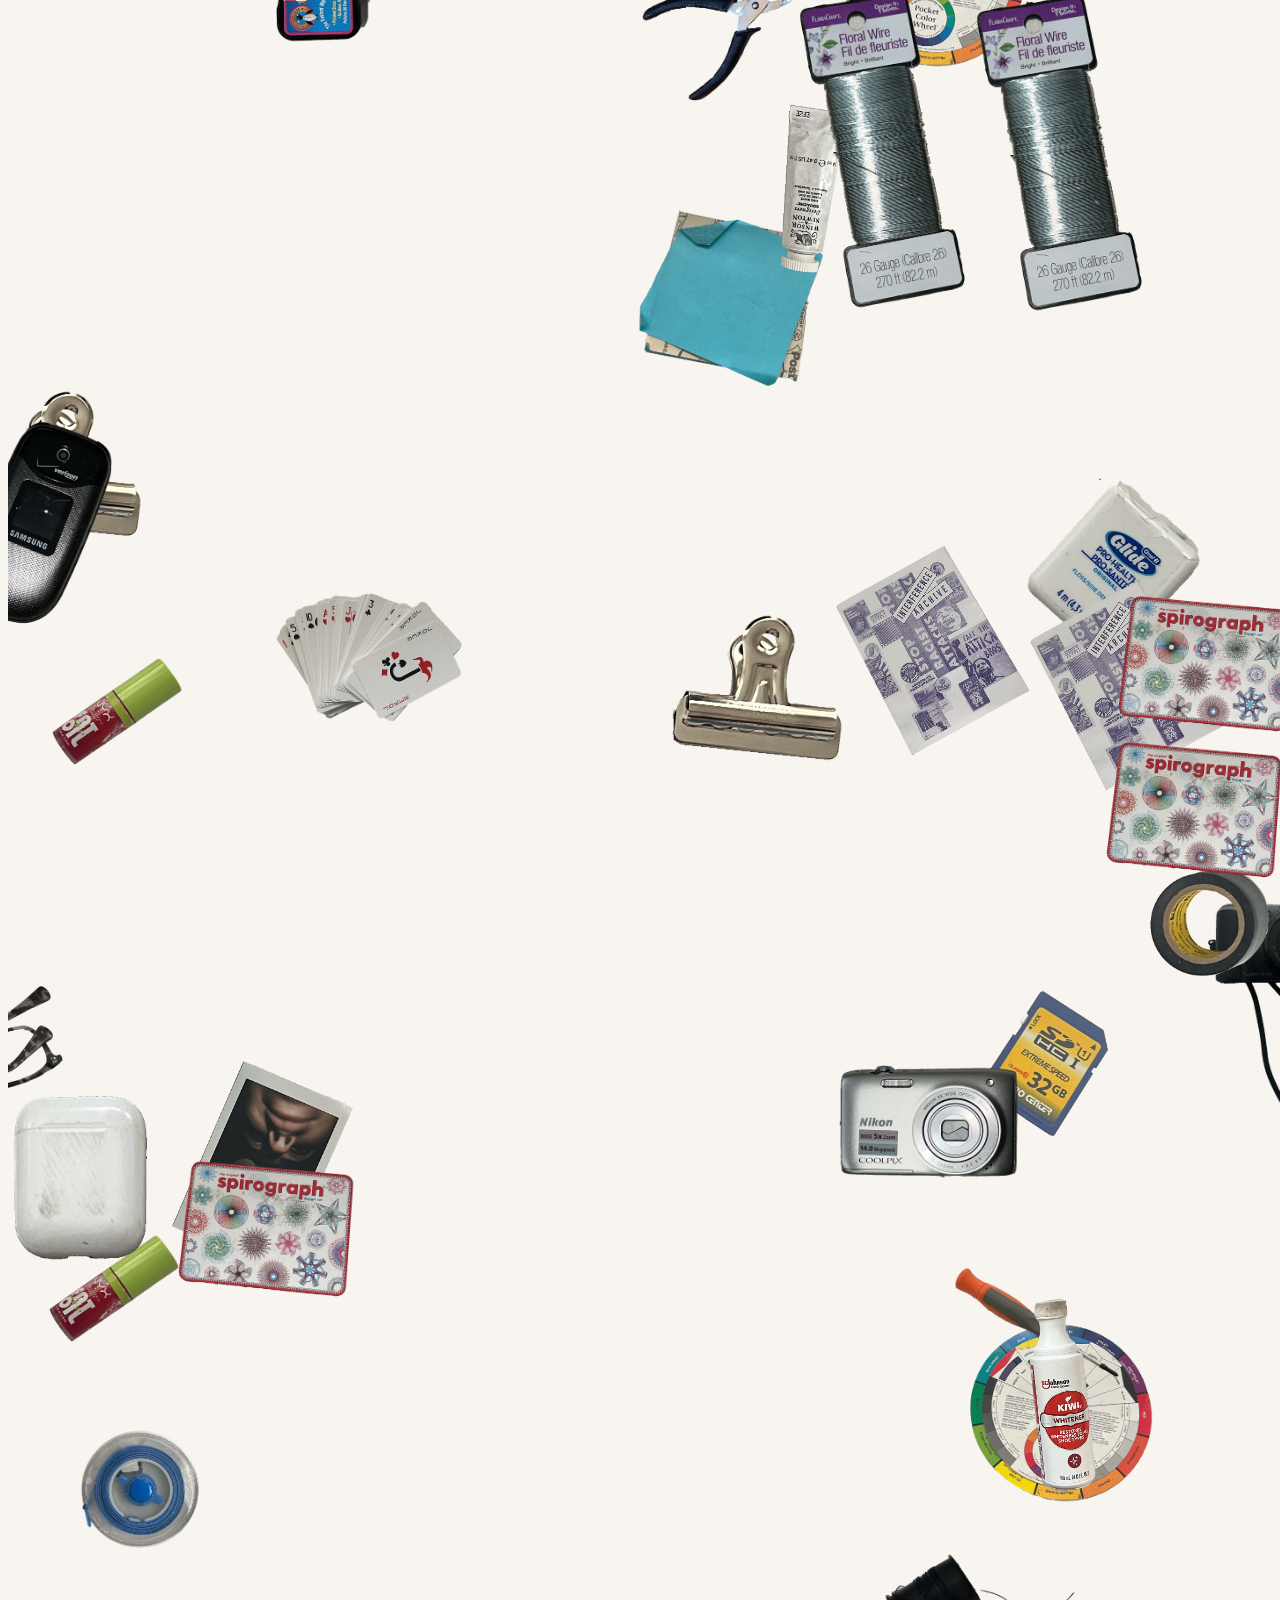
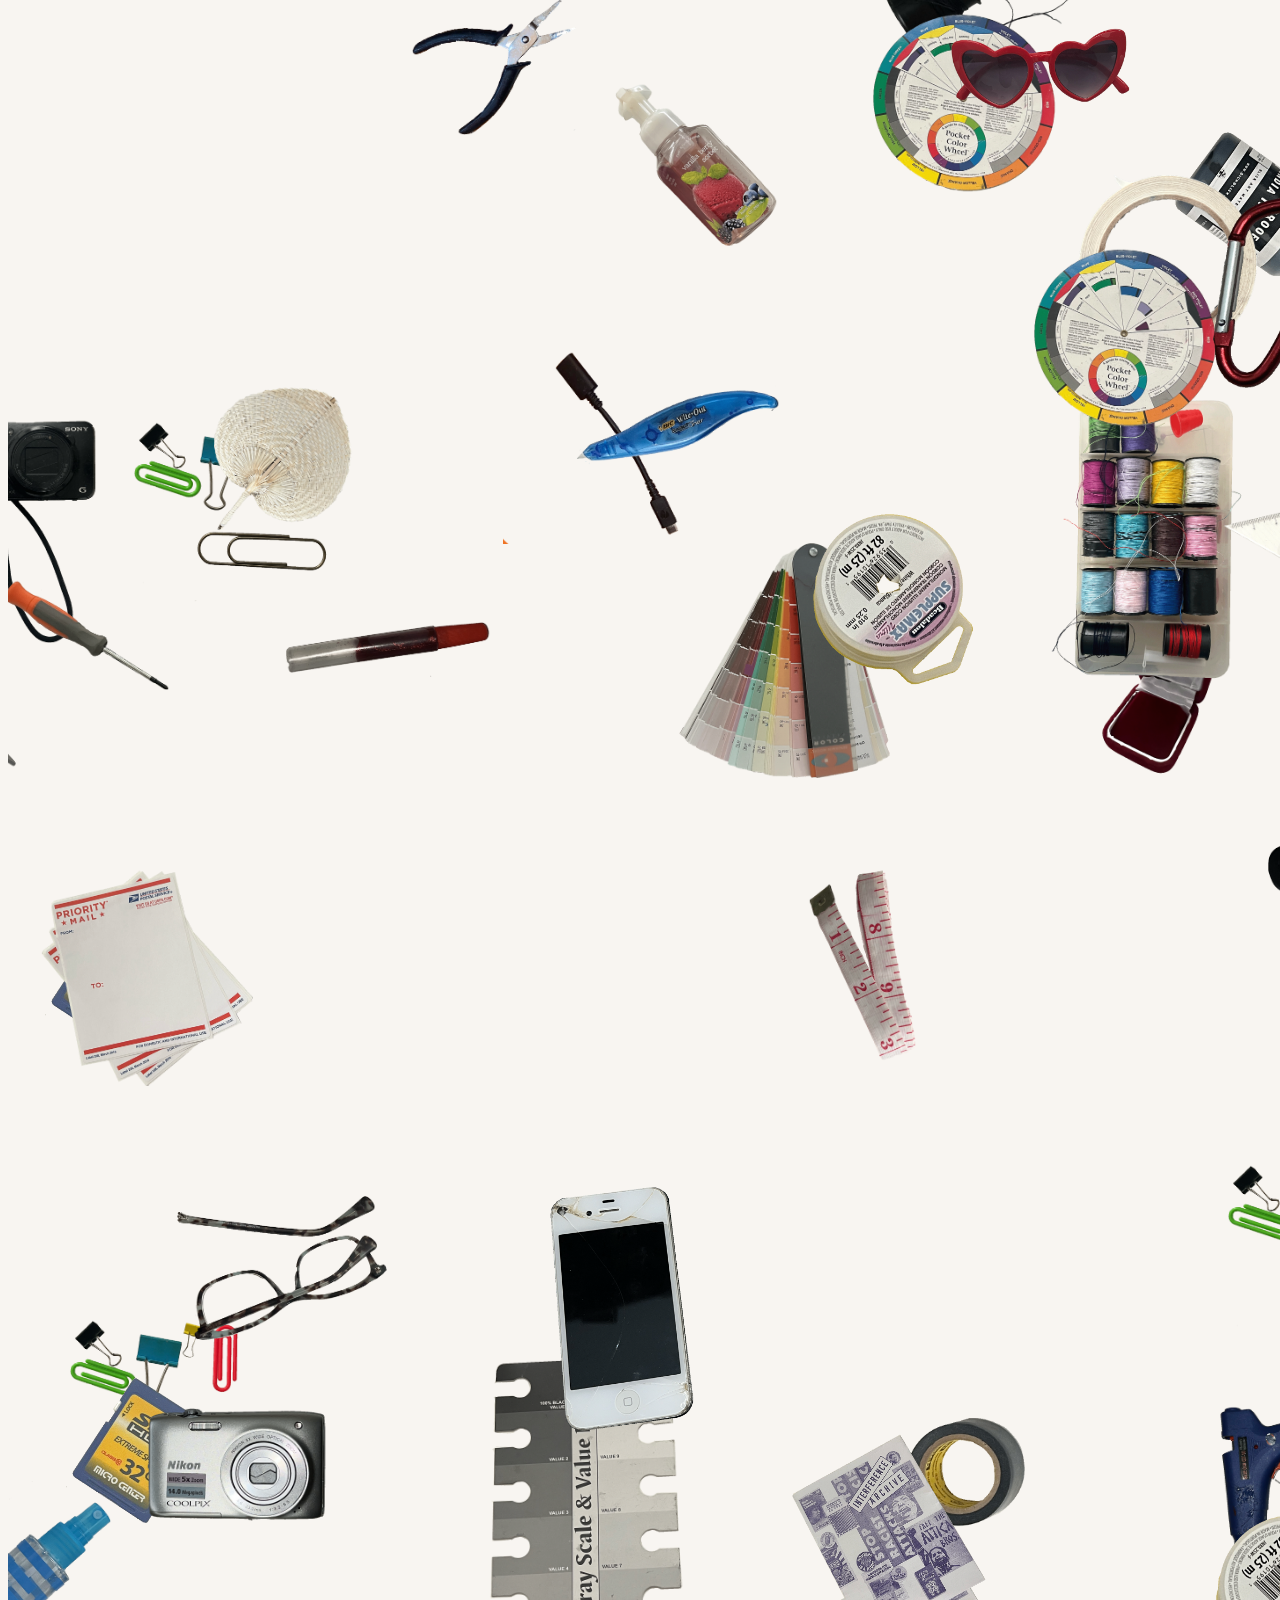
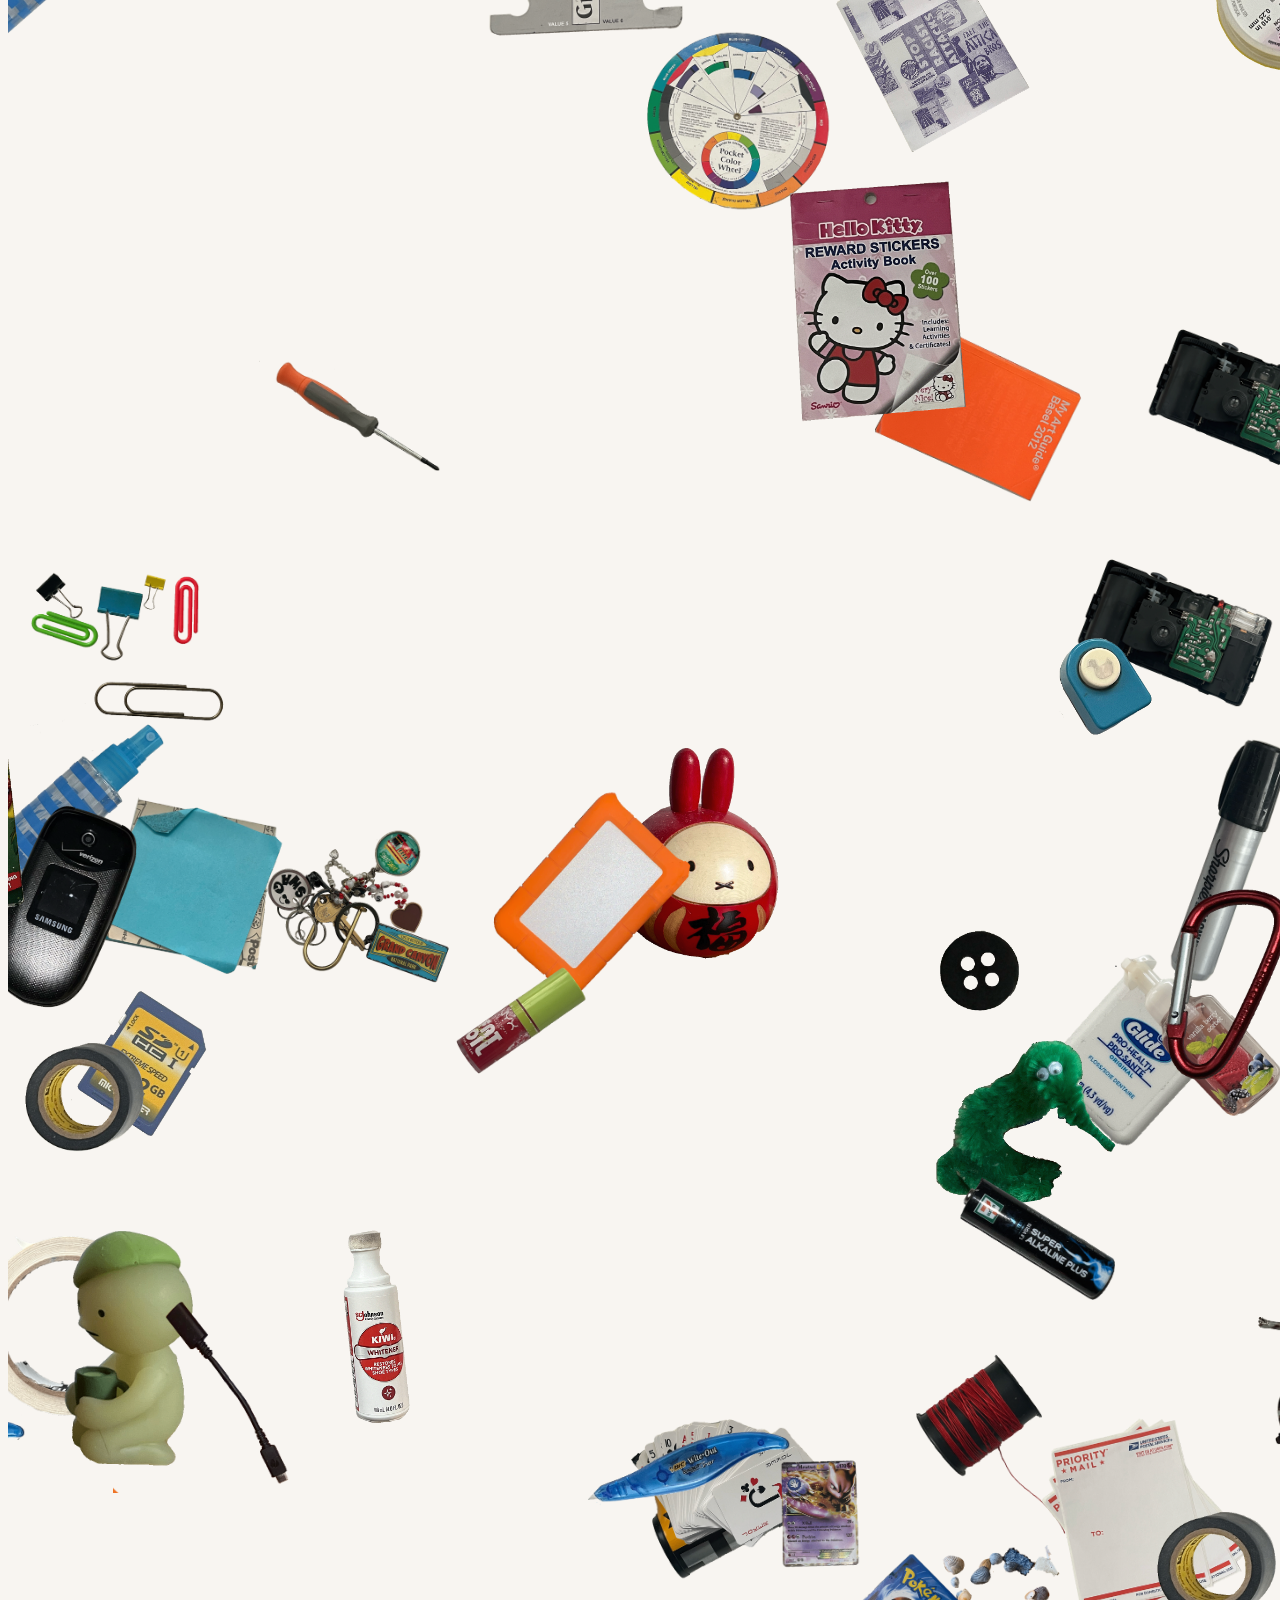
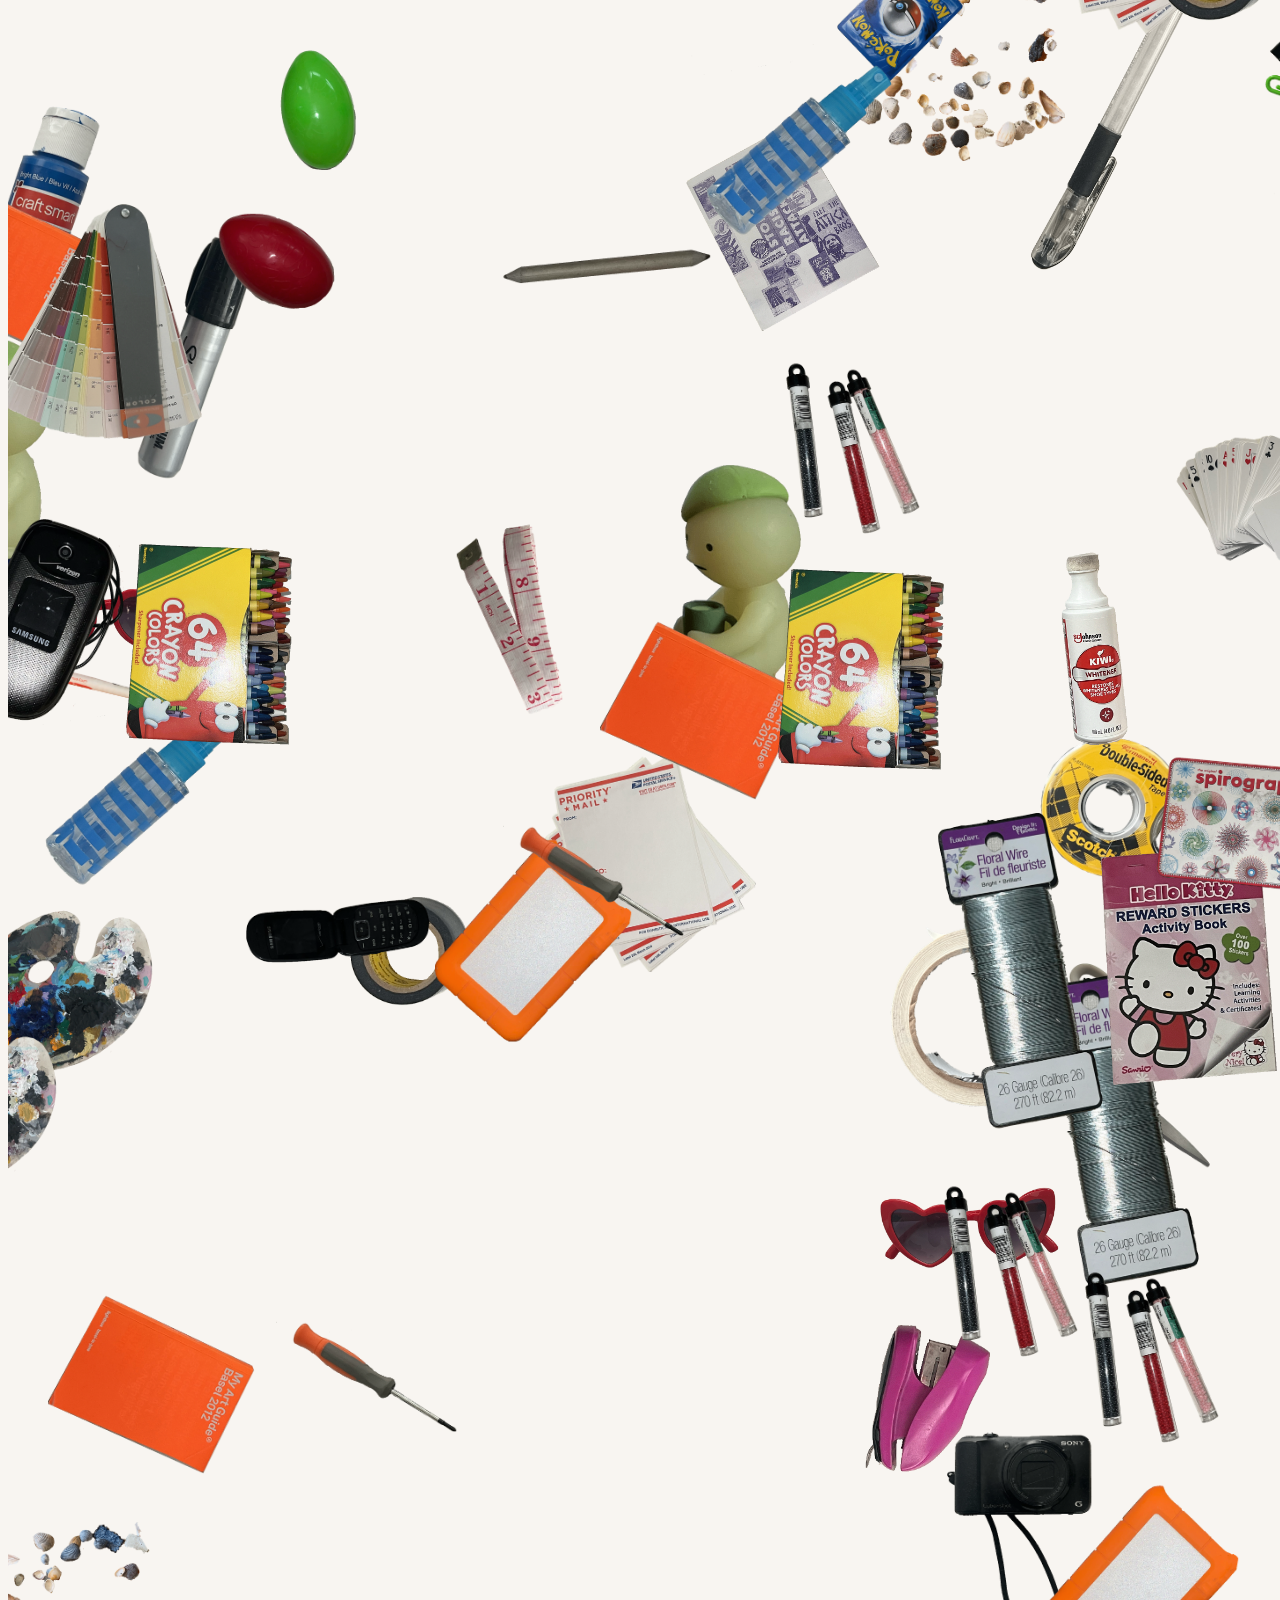
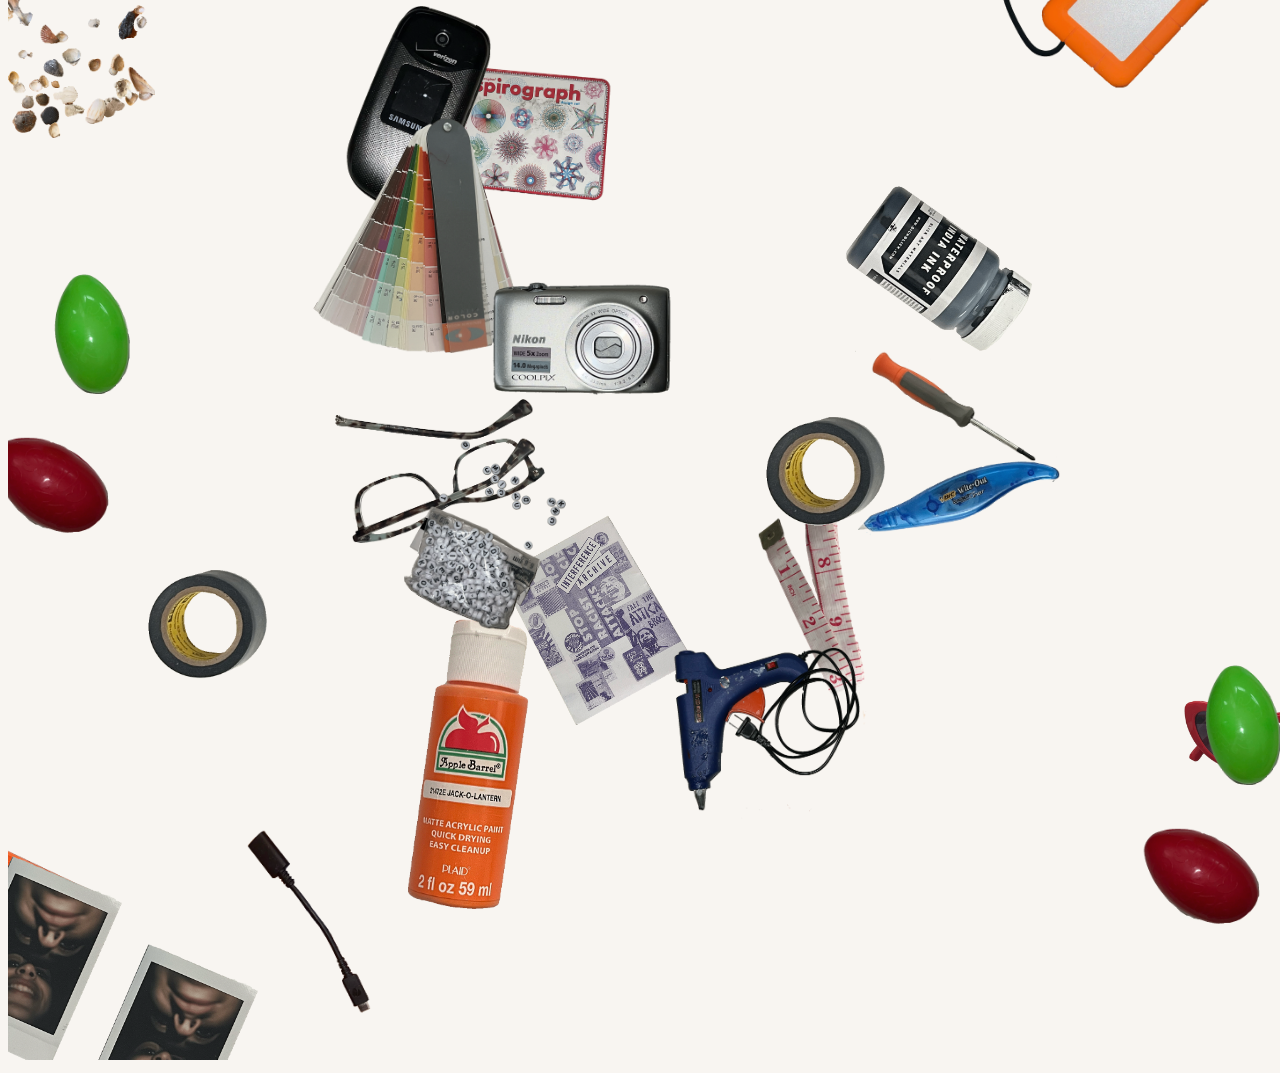
==== commit b86a1547: "archive" ====
--- a/index.html
+++ b/index.html
@@ -19,7 +19,7 @@
       
       This page is endlessly full of everyday items that we may not notice can be used to create interesting and impactful art.<br><br></p>
     <button class="explore-button">Start Exploring</button>
-    <button class="archive-button">In collaboration with the Interference Archive</button>
+    <div class="archive-button">In collaboration with the Interference Archive</div>
   </div>
 </div>
 
